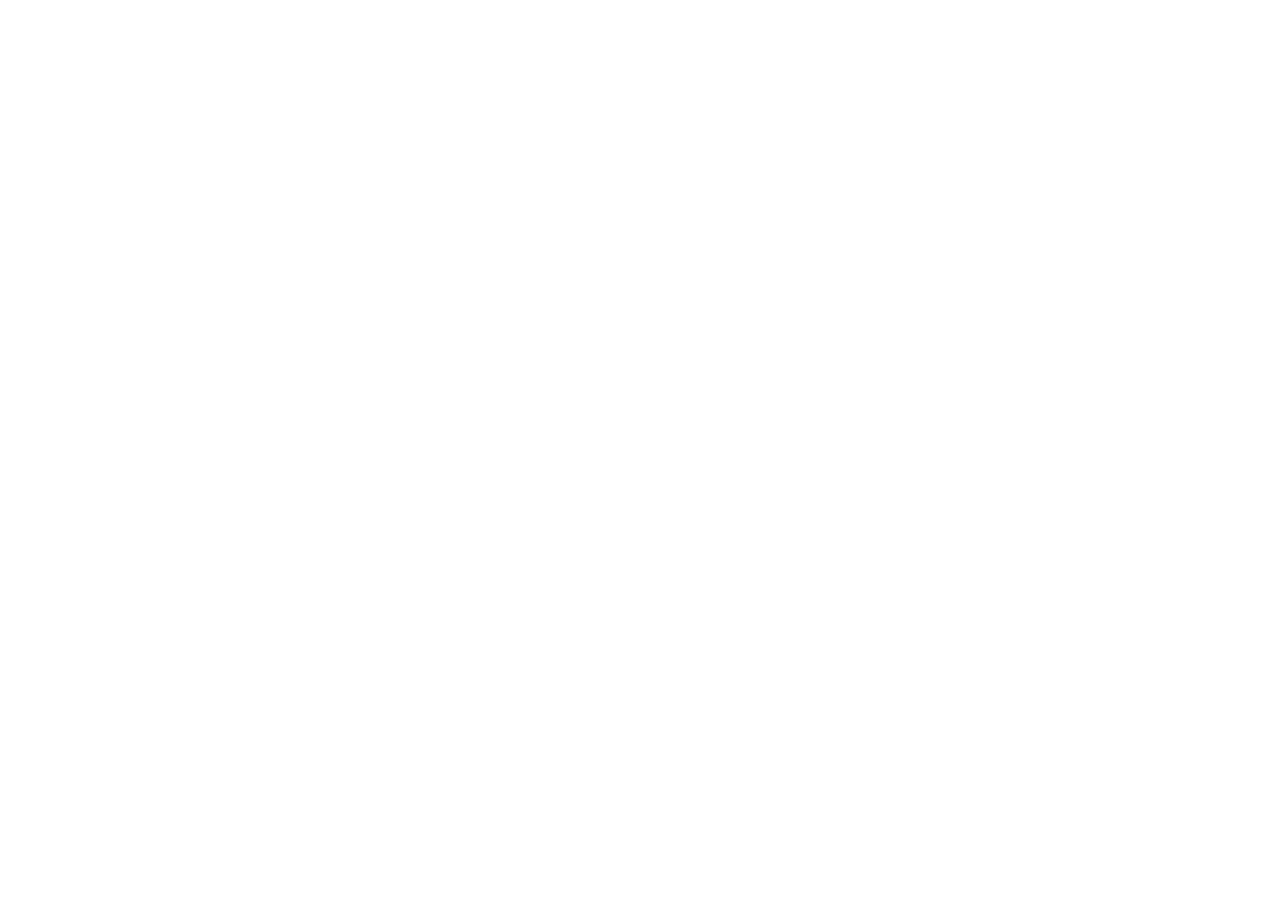
==== basic.html @ 66413fae "added image html and css" ====
<!DOCTYPE html>
<html lang="en">

<head>
  <meta charset="UTF-8">
  <meta name="viewport" content="width=device-width, initial-scale=1.0">
  <title>basic Architecture Project</title>
  <link rel="stylesheet" href="css/basic.css">
</head>

<body>
  <header></header>
  <main></main>
  <footer></footer>
</body>

</html>
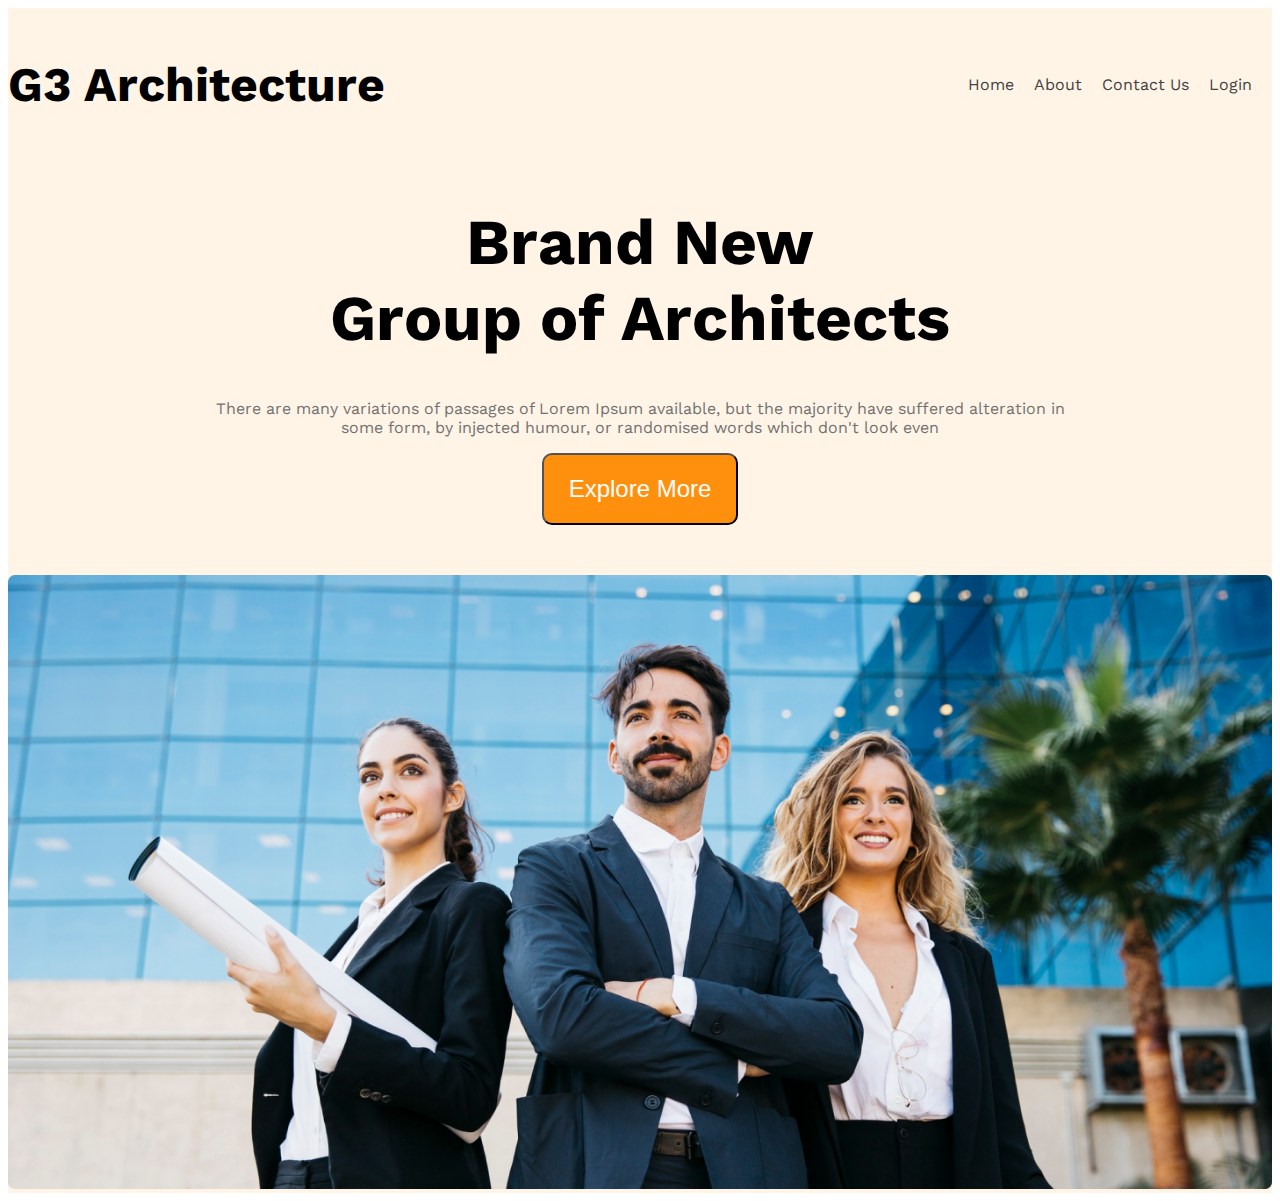
==== commit 02ed2cff: "first section" ====
--- a/basic.html
+++ b/basic.html
@@ -8,8 +8,32 @@
   <link rel="stylesheet" href="css/basic.css">
 </head>
 
-<body>
-  <header></header>
+<body class="work-sans-font">
+
+  <header class="bg-light">
+    <nav class="navbar display-flex">
+      <h3 class="brand">G3 Architecture</h3>
+      <ul class="navlinks display-flex">
+        <li class="nav-item"><a href="" class="nav-link text-gray">Home</a></li>
+        <li class="nav-item"><a href="" class="nav-link text-gray">About</a></li>
+        <li class="nav-item"><a href="" class="nav-link text-gray">Contact Us</a></li>
+        <li class="nav-item"><a href="" class="nav-link text-gray">Login</a></li>
+      </ul>
+    </nav>
+    <div class="banner">
+      <div class="banner-content">
+        <h1 class="banner-title">Brand New<br>
+          Group of Architects
+        </h1>
+        <p class="banner-description text-light-gray">There are many variations of passages of Lorem Ipsum available,
+          but the majority
+          have suffered alteration in <br>some form,
+          by injected humour, or randomised words which don't look even</p>
+        <button class=" primary-btn">Explore More</button>
+      </div>
+      <img class="banner-img" src="images/banner.png" alt="" srcset="">
+    </div>
+  </header>
   <main></main>
   <footer></footer>
 </body>
--- a/css/basic.css
+++ b/css/basic.css
@@ -0,0 +1,70 @@
+@import url('https://fonts.googleapis.com/css2?family=Work+Sans:ital,wght@0,100..900;1,100..900&display=swap');
+
+.work-sans-font {
+  font-family: 'Work Sans', sans-serif;
+  font-optical-sizing: auto;
+  font-weight: 400px;
+  font-style: normal;
+}
+.display-flex {
+  display: flex;
+}
+/* Dark 02 */
+.text-gray {
+  color: #424242;
+}
+/* Dark 03 */
+.text-light-gray {
+  color: #727272;
+}
+.primary-btn {
+  background-color: rgb(255, 144, 14);
+  color: white;
+  padding: 20px 25px;
+  font-size: 1.5rem;
+  font-weight: 600px;
+  border-radius: 10px;
+}
+.bg-light {
+  background-color: rgba(255, 144, 14, 0.1);
+}
+.brand {
+  font-weight: 700px;
+  font-size: 3rem;
+}
+.navbar {
+  justify-content: space-between;
+  align-items: center;
+}
+.nav-links {
+}
+.nav-item {
+  list-style: none;
+  margin-right: 20px;
+}
+.nav-link {
+  text-decoration: none;
+  font-weight: 500px;
+}
+.navbar,
+.banner {
+  max-width: 1440px;
+  margin: 0 auto;
+}
+.banner-content {
+  max-width: 862px;
+  margin: 0 auto;
+  text-align: center;
+  margin-bottom: 50px;
+}
+.banner-title {
+  font-weight: 700px;
+  font-size: 4rem;
+}
+.banner-description {
+  font-size: 16px;
+  font-weight: 400;
+}
+.banner-img {
+  width: 100%;
+}
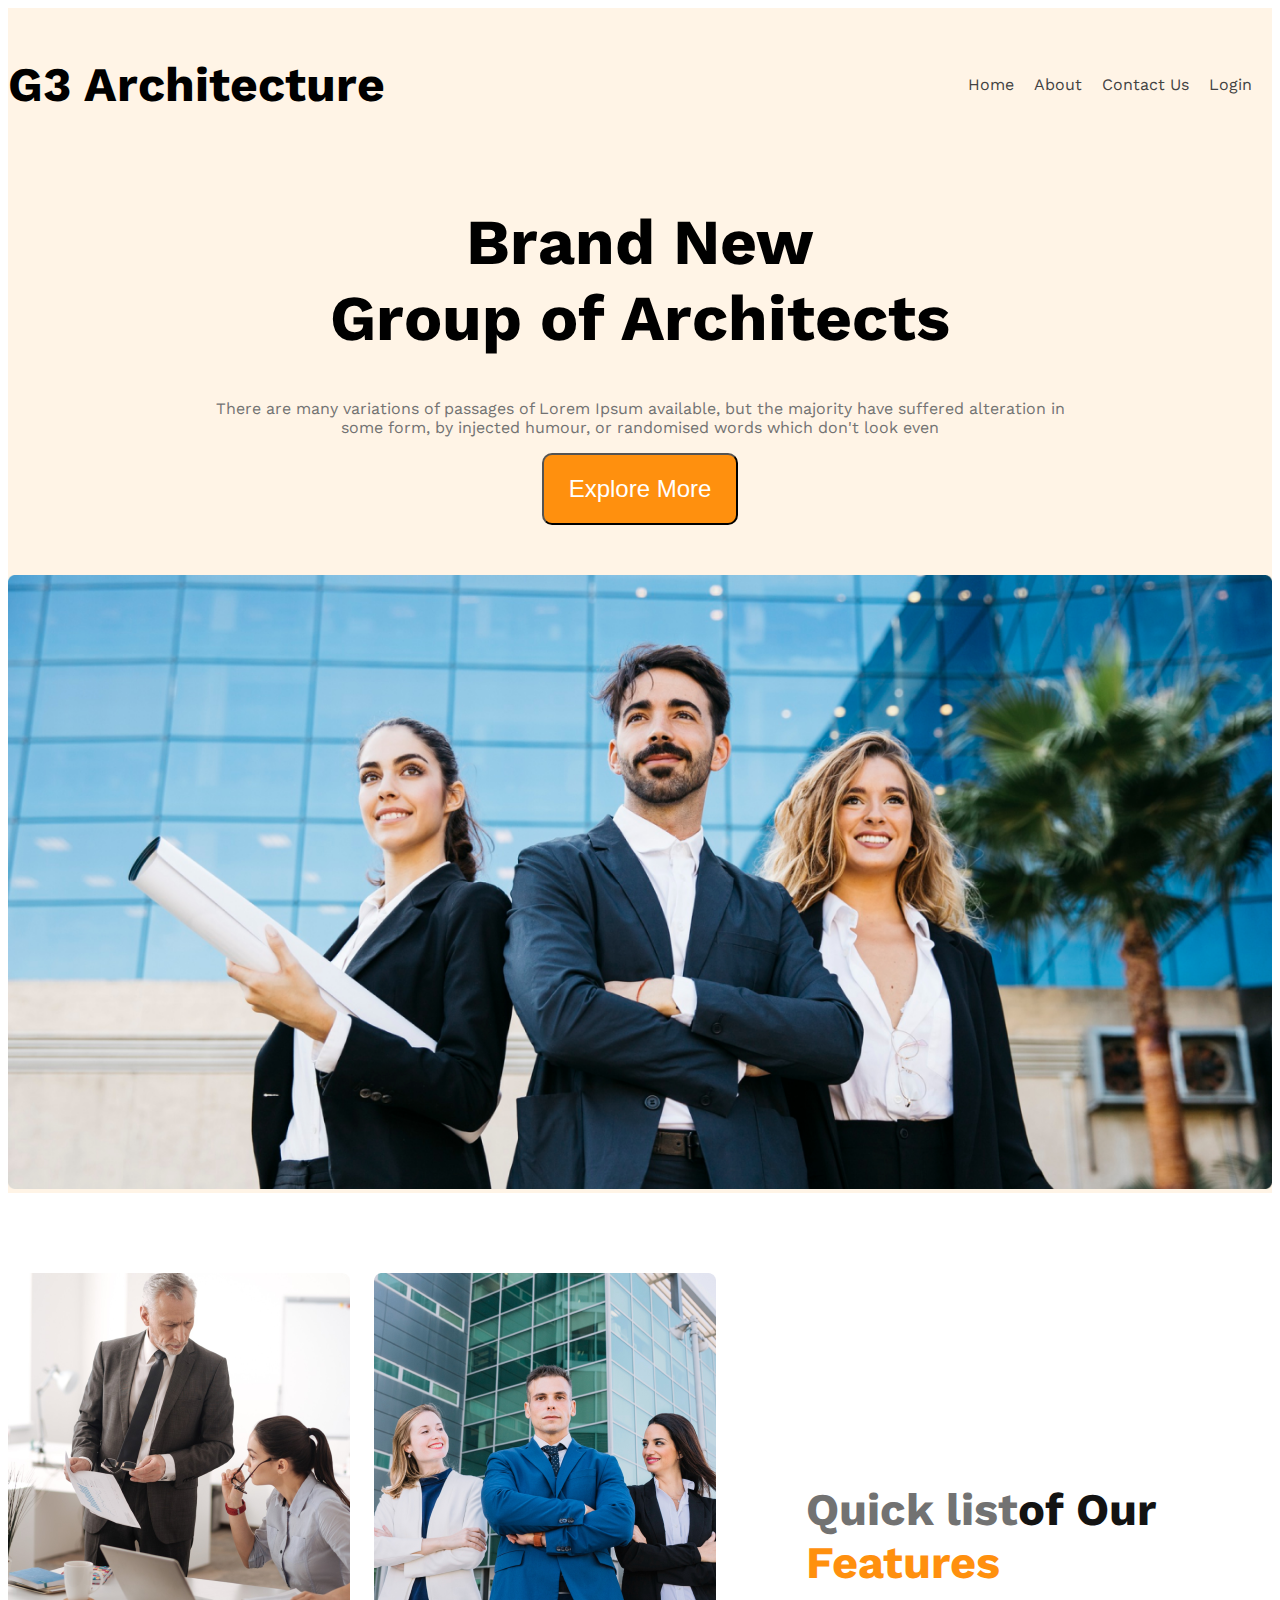
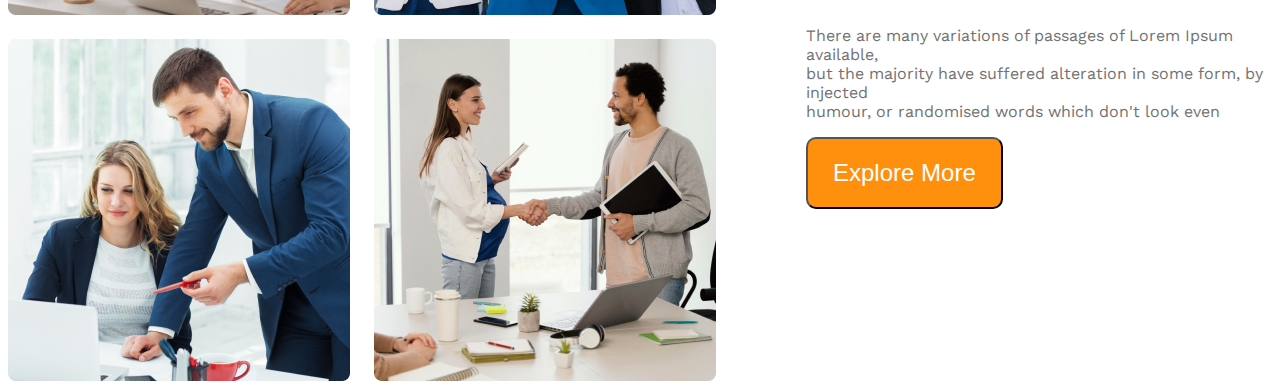
==== commit f90b9895: "team section" ====
--- a/basic.html
+++ b/basic.html
@@ -9,7 +9,7 @@
 </head>
 
 <body class="work-sans-font">
-
+  <!-- 1st section Start -->
   <header class="bg-light">
     <nav class="navbar display-flex">
       <h3 class="brand">G3 Architecture</h3>
@@ -34,7 +34,28 @@
       <img class="banner-img" src="images/banner.png" alt="" srcset="">
     </div>
   </header>
-  <main></main>
+
+  <main>
+    <!-- team section End -->
+    <section class="teams display-flex ">
+      <div class="tem-section-img">
+        <img src="images/team1.png" alt="" srcset="">
+        <img src="images/team2.png" alt="" srcset="">
+        <img src="images/team3.png" alt="" srcset="">
+        <img src="images/team4.png" alt="" srcset="">
+      </div>
+      <div class="team-section-title">
+        <h2 class="header-title"><span id="quick">Quick list</span><span id="our">of Our</span> <br><span
+            id="Features">Features</span> </h2>
+        <p class="description text-light-gray">There are many variations of passages of Lorem Ipsum available,<br> but
+          the majority have
+          suffered alteration in some form,
+          by injected <br>humour, or randomised words which don't look even</p>
+        <button class=" primary-btn">Explore More</button>
+      </div>
+    </section>
+    <!-- team section start -->
+  </main>
   <footer></footer>
 </body>
 
--- a/css/basic.css
+++ b/css/basic.css
@@ -16,6 +16,7 @@
 /* Dark 03 */
 .text-light-gray {
   color: #727272;
+  font-size: 1rem;
 }
 .primary-btn {
   background-color: rgb(255, 144, 14);
@@ -68,3 +69,61 @@
 .banner-img {
   width: 100%;
 }
+
+/* 2nd section start */
+main {
+  max-width: 1440px;
+  margin: 0 auto;
+
+  margin-top: 80px;
+}
+.tem-section-img {
+  display: grid;
+  grid-template-columns: repeat(2, 1fr);
+  gap: 24px;
+  border-radius: 8px;
+}
+.teams {
+  align-items: center;
+}
+.team-section-title {
+  margin-left: 90px;
+  max-width: 500px;
+}
+#quick {
+  color: rgb(114, 114, 114);
+}
+#our {
+  color: rgb(19, 19, 19);
+}
+
+#Features {
+  color: rgb(255, 144, 14);
+}
+
+.header-title {
+  font-weight: 700;
+  font-size: 2.82rem;
+}
+
+/* for mobile device */
+@media screen and (max-width: 576px) {
+  .navbar,
+  .nav-link,
+  .teams {
+    flex-direction: column;
+  }
+  .tem-section-img {
+    grid-template-columns: repeat(1, 1fr);
+  }
+  .team-section-title {
+    margin-left: 20px;
+  }
+}
+
+/* for mdium size device */
+@media screen and (min-width: 576px) and (max-width: 992px) {
+  .teams {
+    flex-direction: column;
+  }
+}
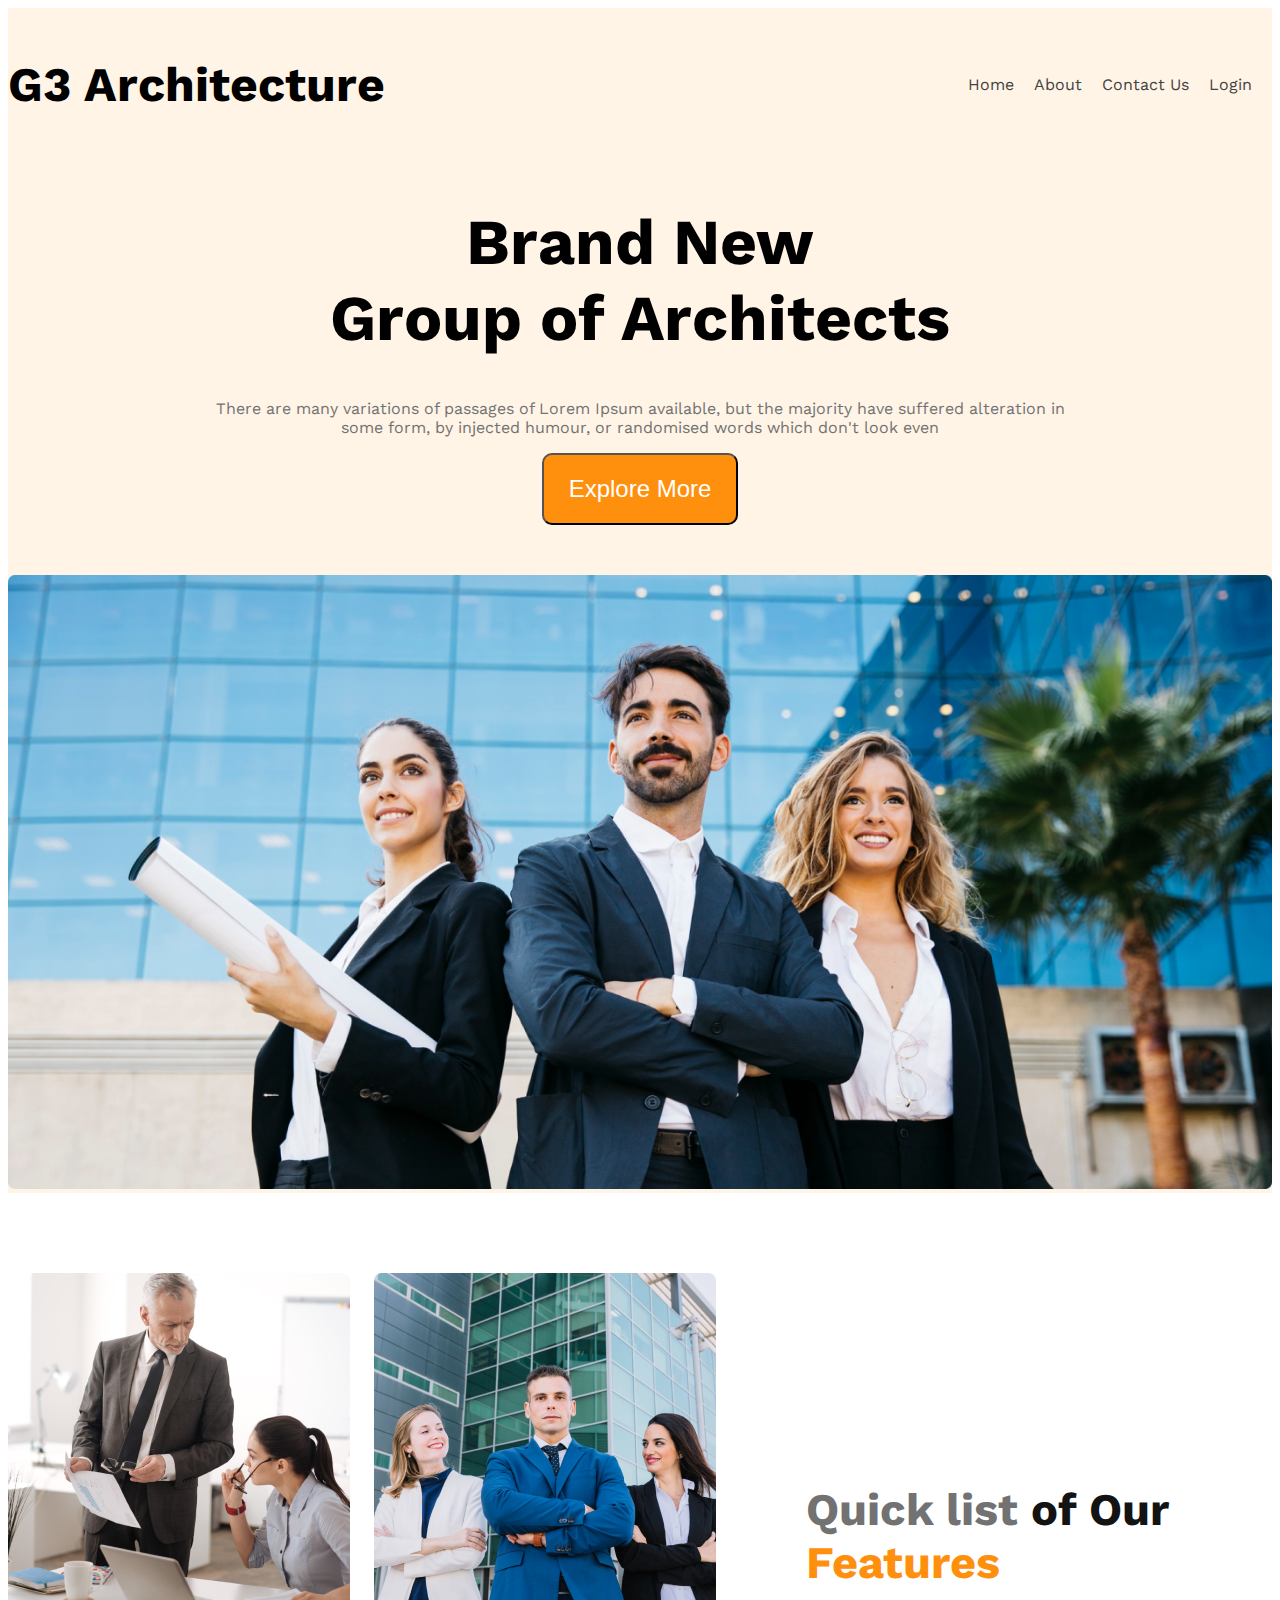
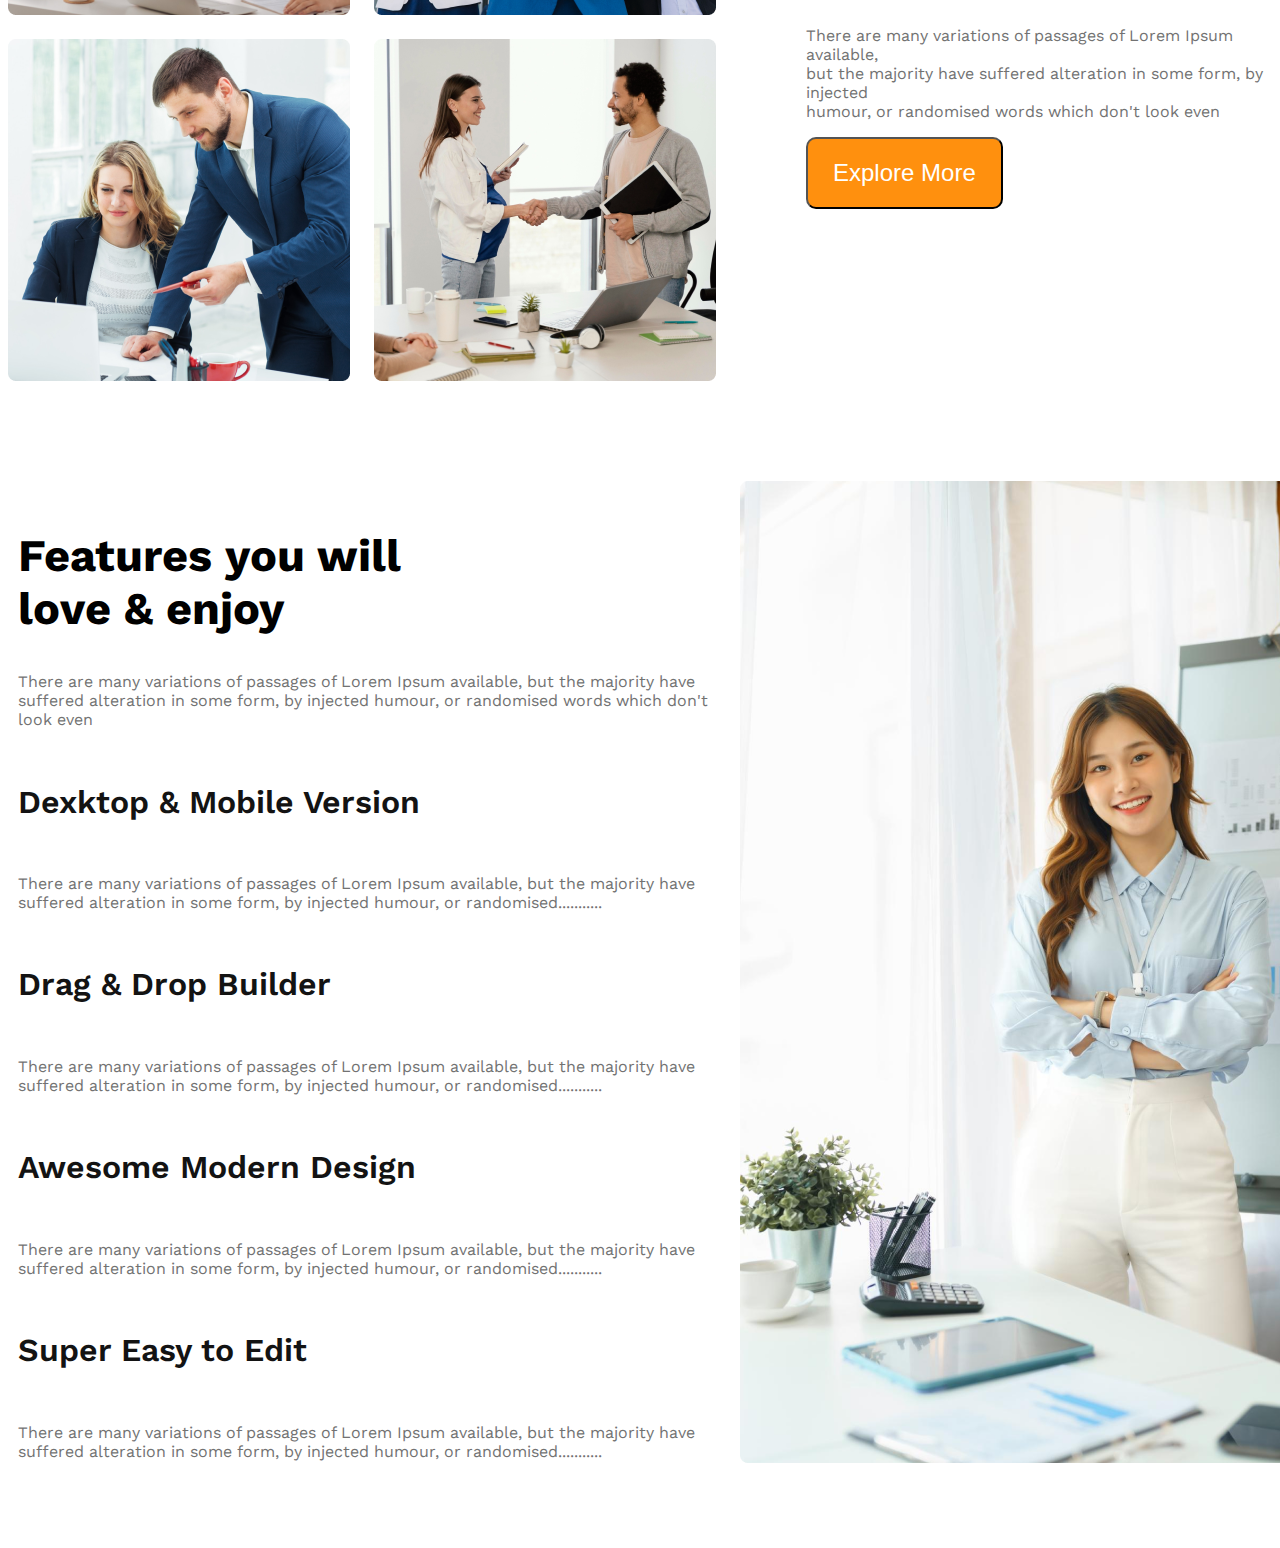
==== commit 34e5ac1d: "feature and love section" ====
--- a/basic.html
+++ b/basic.html
@@ -36,7 +36,7 @@
   </header>
 
   <main>
-    <!-- team section End -->
+    <!-- team section Start -->
     <section class="teams display-flex ">
       <div class="tem-section-img">
         <img src="images/team1.png" alt="" srcset="">
@@ -45,7 +45,7 @@
         <img src="images/team4.png" alt="" srcset="">
       </div>
       <div class="team-section-title">
-        <h2 class="header-title"><span id="quick">Quick list</span><span id="our">of Our</span> <br><span
+        <h2 class="header-title"><span id="quick">Quick list </span><span id="our">of Our</span> <br><span
             id="Features">Features</span> </h2>
         <p class="description text-light-gray">There are many variations of passages of Lorem Ipsum available,<br> but
           the majority have
@@ -54,7 +54,42 @@
         <button class=" primary-btn">Explore More</button>
       </div>
     </section>
-    <!-- team section start -->
+    <!-- team section End-->
+
+    <!-- feature section START -->
+    <section class="feature-section">
+      <div class="feature-section-title">
+        <h2 class="header-title">Features you will <br>love & enjoy</h2>
+        <p class="text-light-gray">There are many variations of passages of Lorem Ipsum available, but the majority have
+          suffered alteration in
+          some form,
+          by injected humour, or randomised words which don't look even</p>
+        <h5 class="text-bolder">Dexktop & Mobile Version</h5>
+        <p class="text-light-gray">There are many variations of passages of Lorem Ipsum available, but the majority have
+          suffered alteration in
+          some form,
+          by injected humour, or randomised...........</p>
+        <h5 class="text-bolder">Drag & Drop Builder</h5>
+        <p class="text-light-gray">There are many variations of passages of Lorem Ipsum available, but the majority have
+          suffered alteration in
+          some form,
+          by injected humour, or randomised...........</p>
+        <h5 class="text-bolder">Awesome Modern Design</h5>
+        <p class="text-light-gray">There are many variations of passages of Lorem Ipsum available, but the majority have
+          suffered alteration in
+          some form,
+          by injected humour, or randomised...........</p>
+        <h5 class="text-bolder">Super Easy to Edit</h5>
+        <p class="text-light-gray">There are many variations of passages of Lorem Ipsum available, but the majority have
+          suffered alteration in
+          some form,
+          by injected humour, or randomised...........</p>
+      </div>
+      <div class="feature-section-img">
+        <img src="images/architect.png" alt="" srcset="">
+      </div>
+    </section>
+
   </main>
   <footer></footer>
 </body>
--- a/css/basic.css
+++ b/css/basic.css
@@ -17,6 +17,11 @@
 .text-light-gray {
   color: #727272;
   font-size: 1rem;
+}
+.text-bolder {
+  color: rgb(19, 19, 19);
+  font-size: 2rem;
+  font-weight: 600;
 }
 .primary-btn {
   background-color: rgb(255, 144, 14);
@@ -70,7 +75,7 @@
   width: 100%;
 }
 
-/* 2nd section start */
+/* team section start */
 main {
   max-width: 1440px;
   margin: 0 auto;
@@ -105,7 +110,19 @@
   font-weight: 700;
   font-size: 2.82rem;
 }
+/* feature sectiion START */
 
+.feature-section {
+  width: 1440px;
+  height: 1059px;
+
+  margin: 0 auto;
+  margin-top: 100px;
+  display: flex;
+}
+.feature-section-title {
+  padding: 10px;
+}
 /* for mobile device */
 @media screen and (max-width: 576px) {
   .navbar,
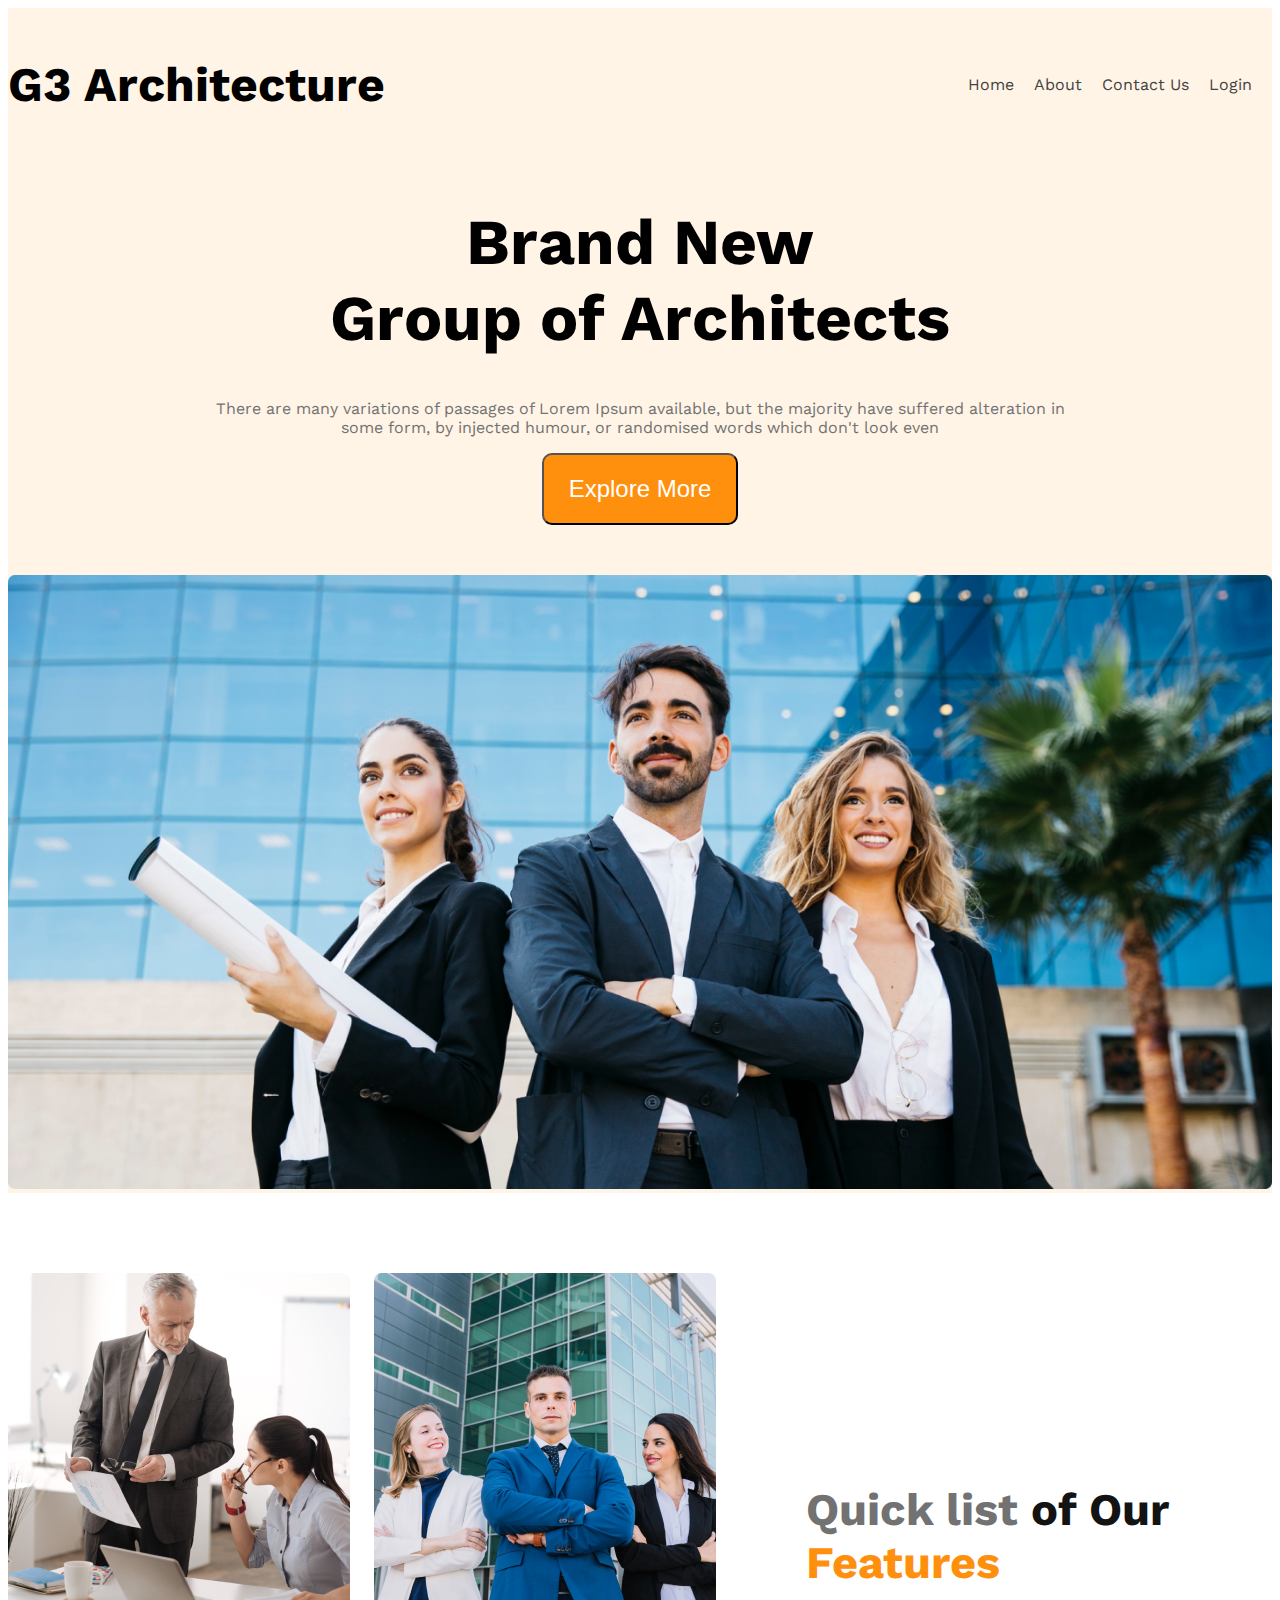
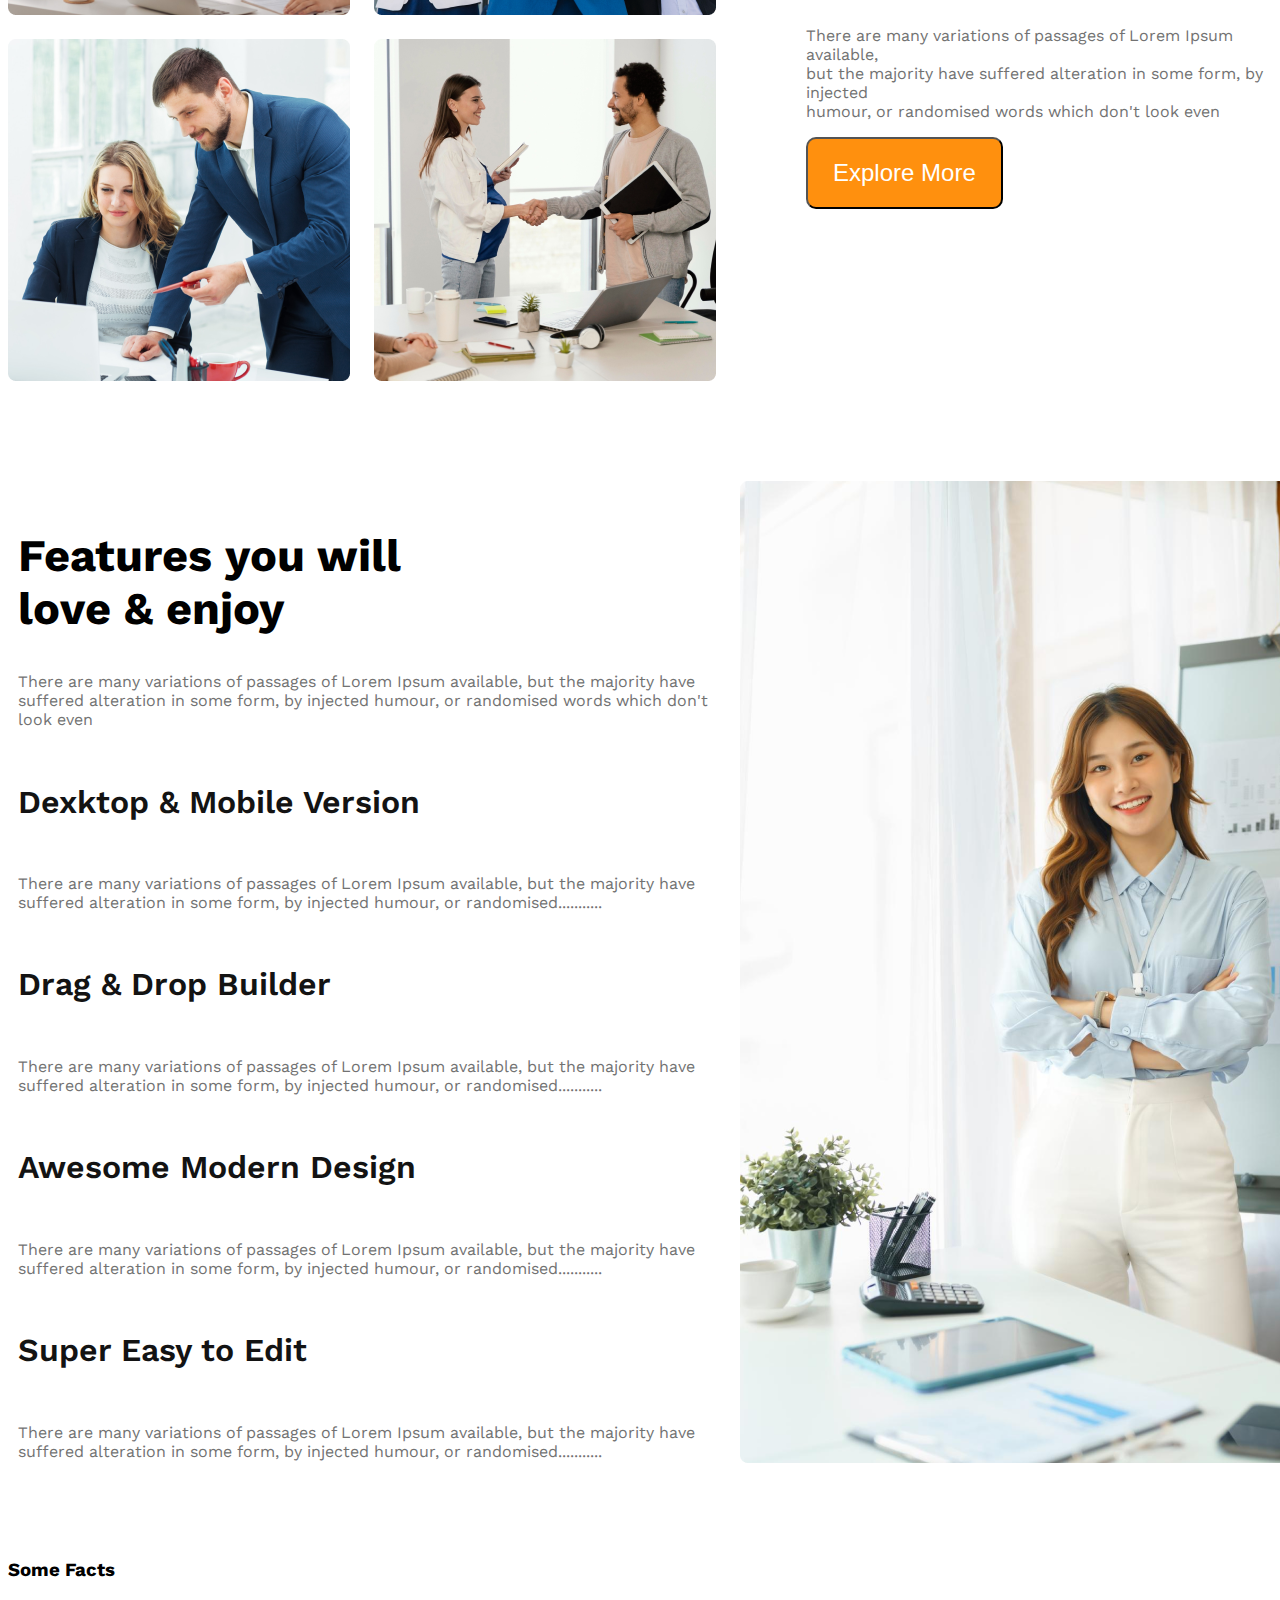
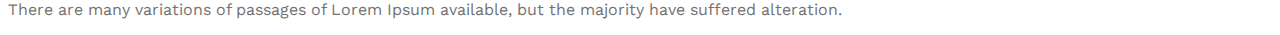
==== commit 96add192: "made team responsive and added fact structure" ====
--- a/basic.html
+++ b/basic.html
@@ -58,6 +58,7 @@
 
     <!-- feature section START -->
     <section class="feature-section">
+
       <div class="feature-section-title">
         <h2 class="header-title">Features you will <br>love & enjoy</h2>
         <p class="text-light-gray">There are many variations of passages of Lorem Ipsum available, but the majority have
@@ -86,10 +87,14 @@
           by injected humour, or randomised...........</p>
       </div>
       <div class="feature-section-img">
-        <img src="images/architect.png" alt="" srcset="">
+        <img c src="images/architect.png" alt="" srcset="">
       </div>
     </section>
-
+    <section>
+      <h3 class="section-title">Some Facts</h3>
+      <p class="text-light-gray">There are many variations of passages of Lorem Ipsum available, but the majority have
+        suffered alteration.</p>
+    </section>
   </main>
   <footer></footer>
 </body>
--- a/css/basic.css
+++ b/css/basic.css
@@ -123,6 +123,10 @@
 .feature-section-title {
   padding: 10px;
 }
+.feature-section-img {
+  width: 100%;
+}
+
 /* for mobile device */
 @media screen and (max-width: 576px) {
   .navbar,
@@ -136,6 +140,15 @@
   .team-section-title {
     margin-left: 20px;
   }
+  .feature-section {
+    display: grid;
+  }
+  .feature-section-img {
+    width: 100%;
+  }
+  .feature-section-title > p {
+    flex-direction: column;
+  }
 }
 
 /* for mdium size device */
@@ -143,4 +156,7 @@
   .teams {
     flex-direction: column;
   }
+  .feature-section {
+    display: grid;
+  }
 }
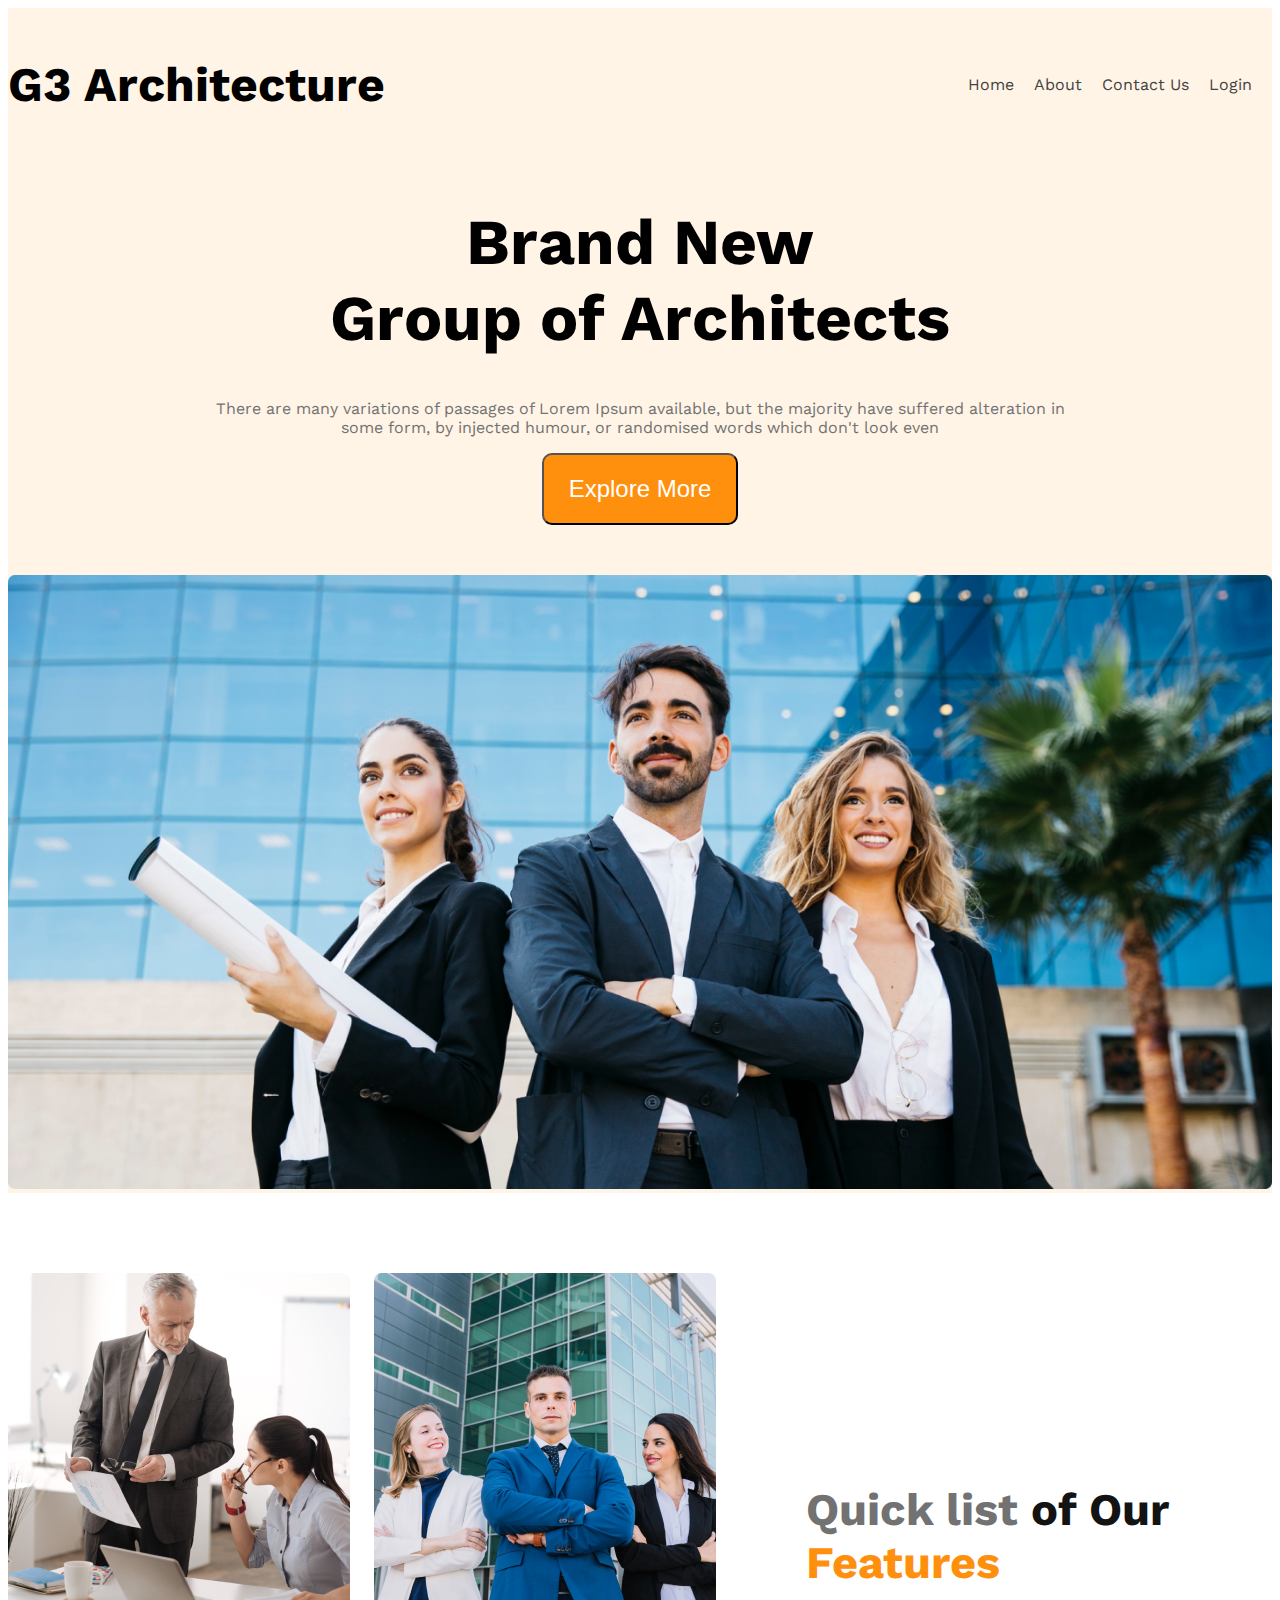
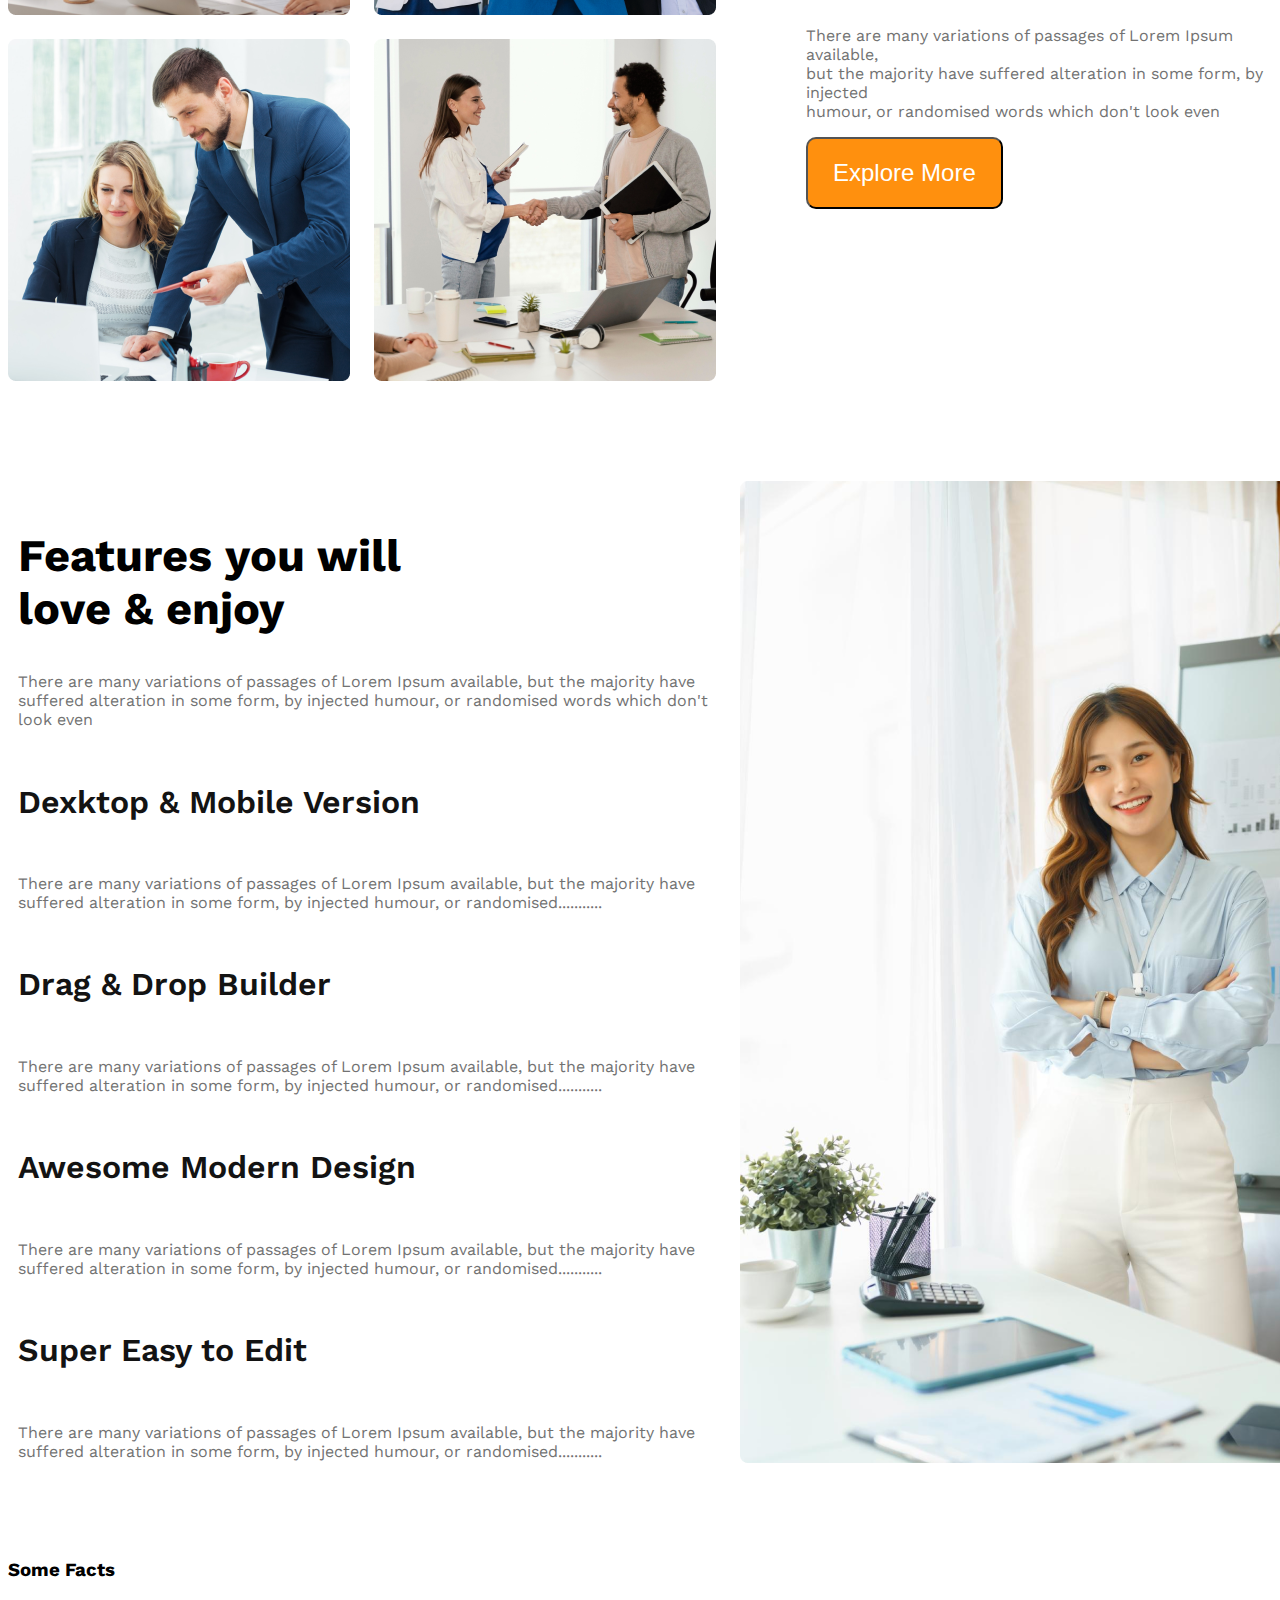
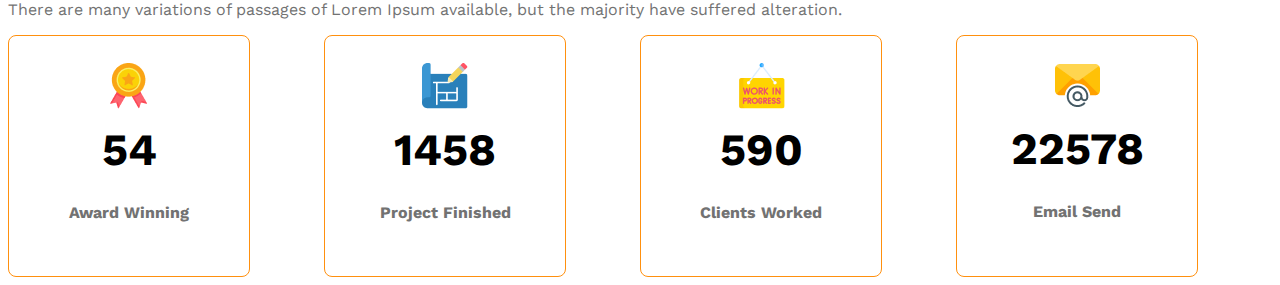
==== commit b1e667c0: "fact description" ====
--- a/basic.html
+++ b/basic.html
@@ -92,8 +92,34 @@
     </section>
     <section>
       <h3 class="section-title">Some Facts</h3>
-      <p class="text-light-gray">There are many variations of passages of Lorem Ipsum available, but the majority have
+      <p id="fact-description">There are many variations of passages of Lorem Ipsum available, but the majority have
         suffered alteration.</p>
+      <div class="fact-container">
+        <div class="fact display-flex">
+          <div><img src="images/icons/ribon.png" alt="" class="fact-icon">
+            <h4 class="fact-number">54</h4>
+            <h5 class="fact-name text-light-gray">Award Winning</h5>
+          </div>
+        </div>
+        <div class="fact display-flex">
+          <div><img src="images/icons/projects.png" alt="" class="fact-icon">
+            <h4 class="fact-number">1458</h4>
+            <h5 class="fact-name text-light-gray">Project Finished</h5>
+          </div>
+        </div>
+        <div class="fact display-flex">
+          <div><img src="images/icons/customers.png" alt="" class="fact-icon">
+            <h4 class="fact-number">590</h4>
+            <h5 class="fact-name text-light-gray">Clients Worked</h5>
+          </div>
+        </div>
+        <div class="fact display-flex">
+          <div><img src="images/icons/email.png" alt="" class="fact-icon">
+            <h4 class="fact-number">22578</h4>
+            <h5 class="fact-name text-light-gray">Email Send</h5>
+          </div>
+        </div>
+      </div>
     </section>
   </main>
   <footer></footer>
--- a/css/basic.css
+++ b/css/basic.css
@@ -126,6 +126,32 @@
 .feature-section-img {
   width: 100%;
 }
+/* some fact container start */
+.fact {
+  border: 1px solid #ff900e;
+  width: 240px;
+  height: 240px;
+  border-radius: 8px;
+  text-align: center;
+  align-items: center;
+  justify-content: center;
+}
+.fact-container {
+  display: grid;
+  grid-template-columns: repeat(4, 1fr);
+}
+.fact-number {
+  font-size: 2.8rem;
+  font-weight: 600px;
+  margin-top: 10px;
+  margin-bottom: 5px;
+}
+#fact-description {
+  color: rgb(114, 114, 114);
+
+  font-size: 1rem;
+  font-weight: 400;
+}
 
 /* for mobile device */
 @media screen and (max-width: 576px) {
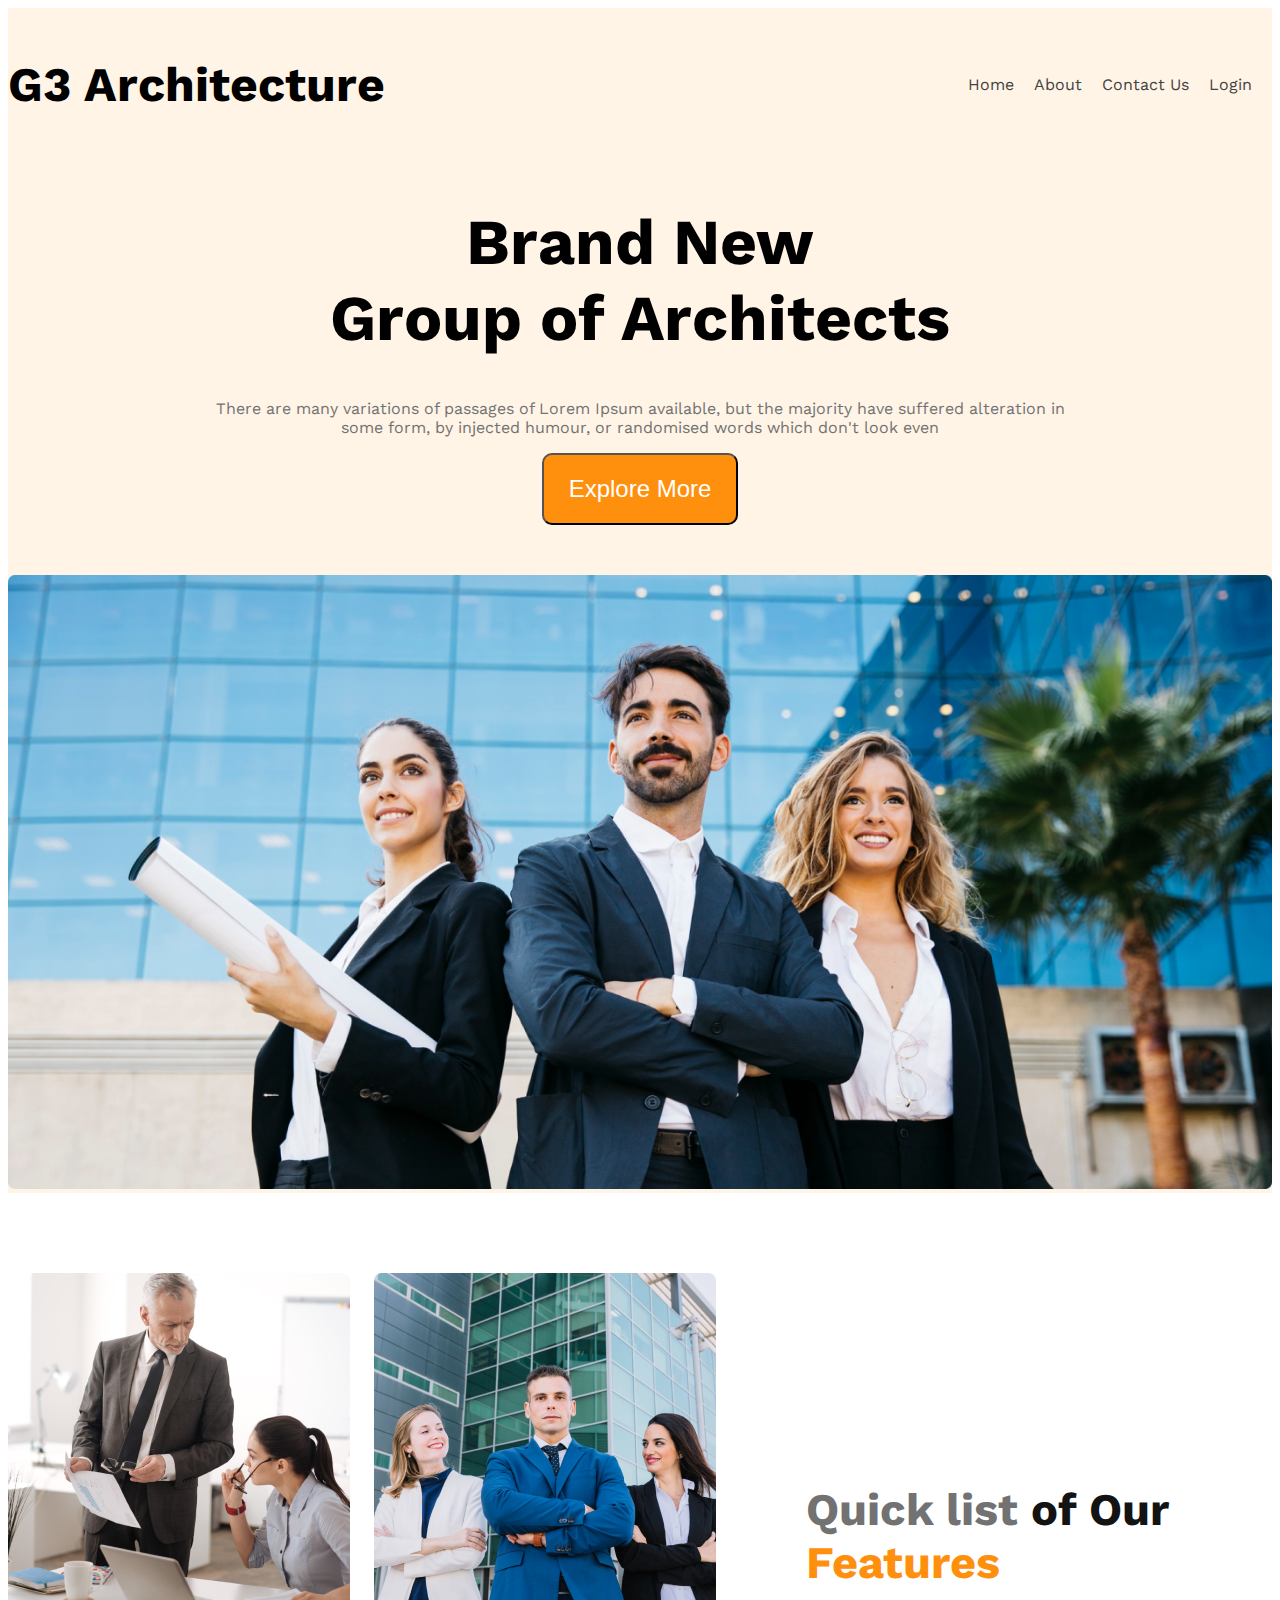
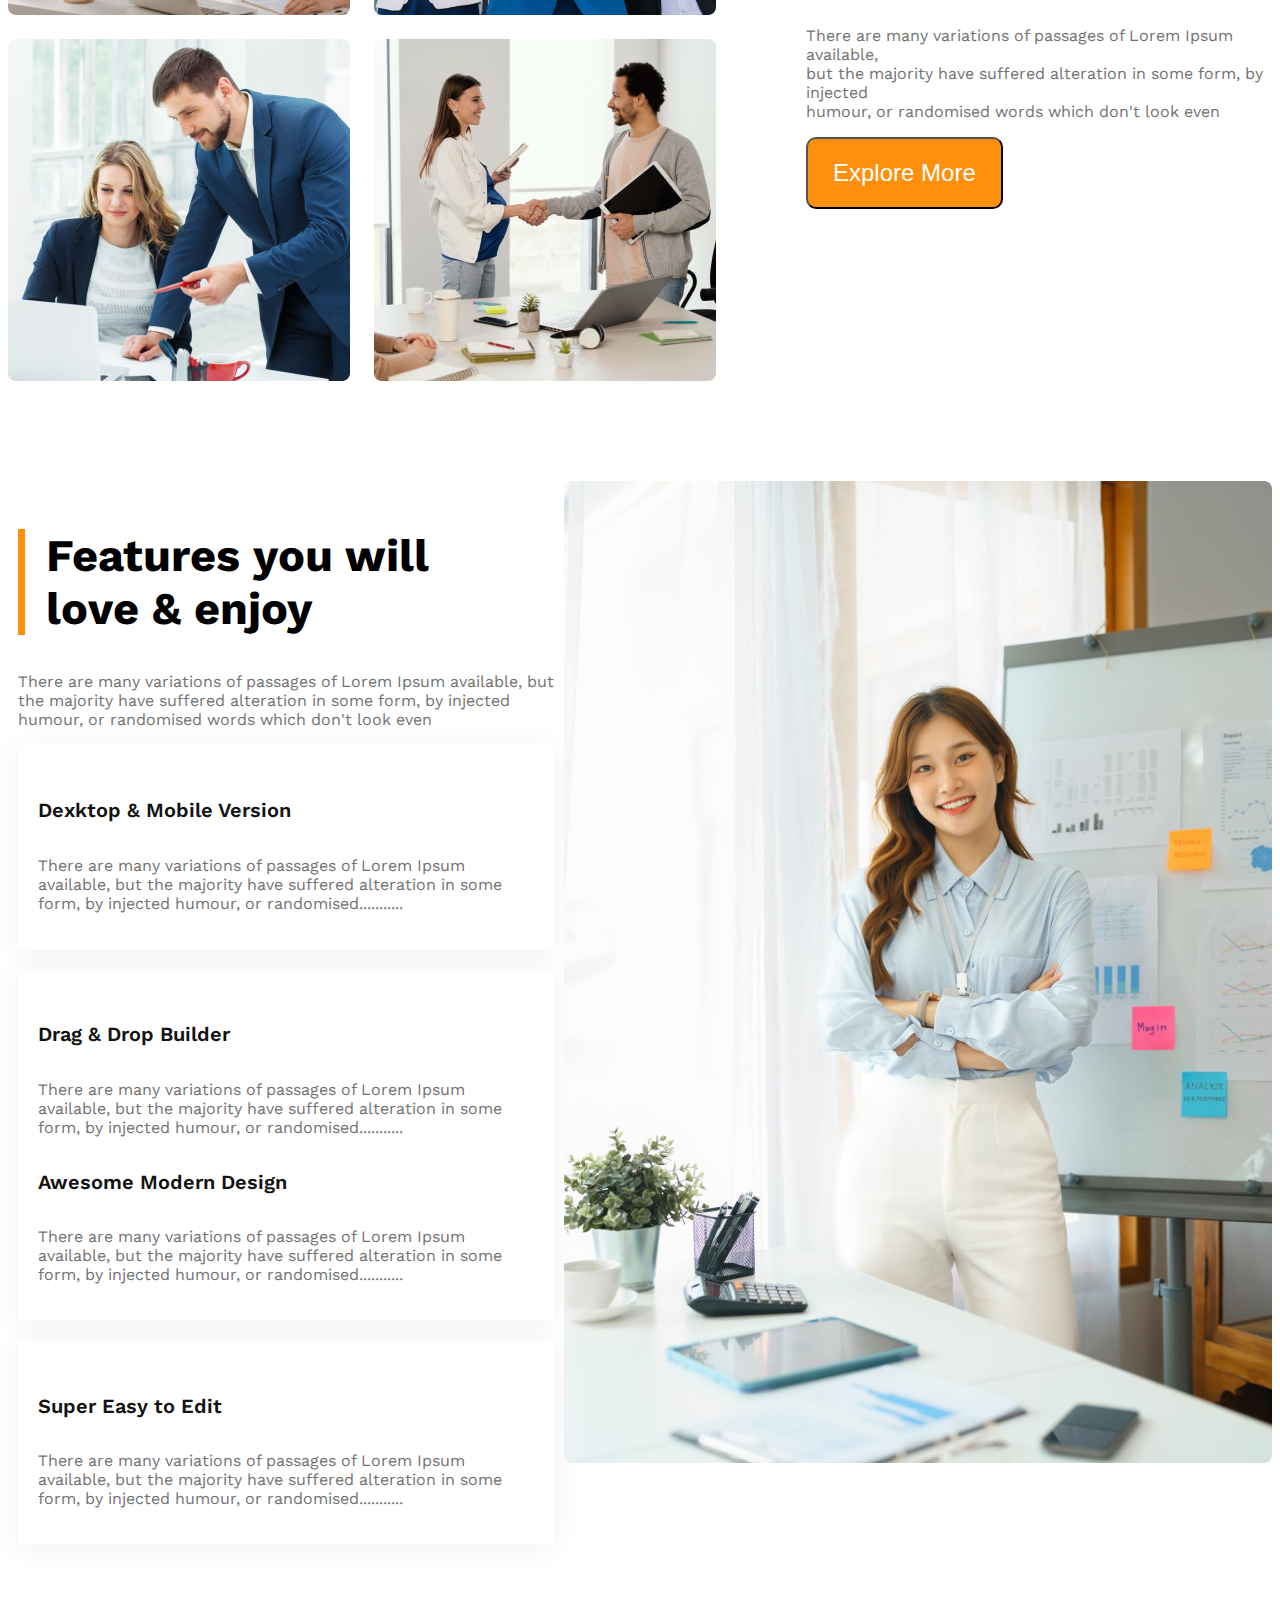
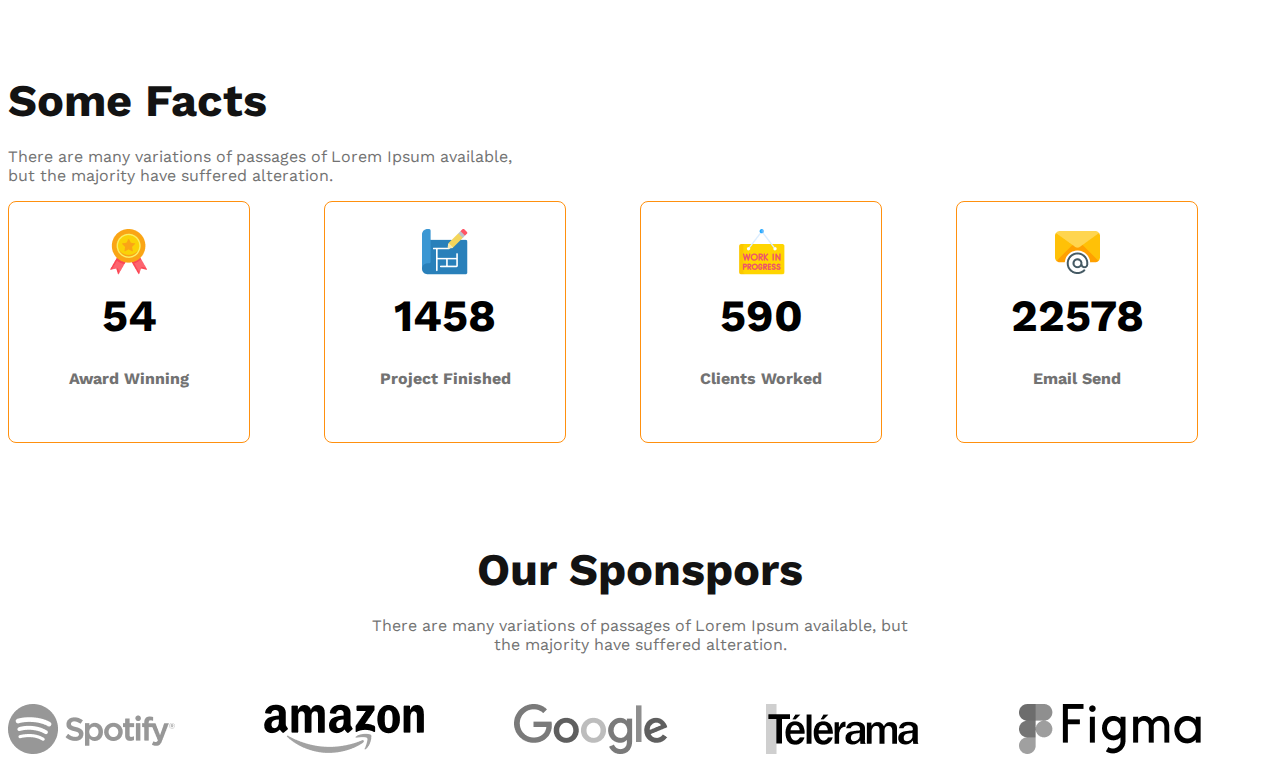
==== commit 9e30ce55: "sponer section added" ====
--- a/basic.html
+++ b/basic.html
@@ -60,39 +60,50 @@
     <section class="feature-section">
 
       <div class="feature-section-title">
-        <h2 class="header-title">Features you will <br>love & enjoy</h2>
+        <h2 id="header-title-bg" class="header-title">Features you will <br>love & enjoy</h2>
         <p class="text-light-gray">There are many variations of passages of Lorem Ipsum available, but the majority have
           suffered alteration in
           some form,
           by injected humour, or randomised words which don't look even</p>
-        <h5 class="text-bolder">Dexktop & Mobile Version</h5>
-        <p class="text-light-gray">There are many variations of passages of Lorem Ipsum available, but the majority have
-          suffered alteration in
-          some form,
-          by injected humour, or randomised...........</p>
-        <h5 class="text-bolder">Drag & Drop Builder</h5>
-        <p class="text-light-gray">There are many variations of passages of Lorem Ipsum available, but the majority have
-          suffered alteration in
-          some form,
-          by injected humour, or randomised...........</p>
-        <h5 class="text-bolder">Awesome Modern Design</h5>
-        <p class="text-light-gray">There are many variations of passages of Lorem Ipsum available, but the majority have
-          suffered alteration in
-          some form,
-          by injected humour, or randomised...........</p>
-        <h5 class="text-bolder">Super Easy to Edit</h5>
-        <p class="text-light-gray">There are many variations of passages of Lorem Ipsum available, but the majority have
-          suffered alteration in
-          some form,
-          by injected humour, or randomised...........</p>
+        <div class="feature-card">
+          <h5 class="text-bolder">Dexktop & Mobile Version</h5>
+          <p class="text-light-gray">There are many variations of passages of Lorem Ipsum available, but the majority
+            have
+            suffered alteration in
+            some form,
+            by injected humour, or randomised...........</p>
+        </div>
+        <div class="feature-card">
+          <h5 class="text-bolder">Drag & Drop Builder</h5>
+          <p class="text-light-gray">There are many variations of passages of Lorem Ipsum available, but the majority
+            have
+            suffered alteration in
+            some form,
+            by injected humour, or randomised...........</p>
+          <h5 class="text-bolder">Awesome Modern Design</h5>
+          <p class="text-light-gray">There are many variations of passages of Lorem Ipsum available, but the majority
+            have
+            suffered alteration in
+            some form,
+            by injected humour, or randomised...........</p>
+        </div>
+        <div class="feature-card">
+          <h5 class="text-bolder">Super Easy to Edit</h5>
+          <p class="text-light-gray">There are many variations of passages of Lorem Ipsum available, but the majority
+            have
+            suffered alteration in
+            some form,
+            by injected humour, or randomised...........</p>
+        </div>
       </div>
       <div class="feature-section-img">
         <img c src="images/architect.png" alt="" srcset="">
       </div>
     </section>
-    <section>
+    <!-- some fact section start  -->
+    <section class="fact-section">
       <h3 class="section-title">Some Facts</h3>
-      <p id="fact-description">There are many variations of passages of Lorem Ipsum available, but the majority have
+      <p id="fact-description">There are many variations of passages of Lorem Ipsum available,<br> but the majority have
         suffered alteration.</p>
       <div class="fact-container">
         <div class="fact display-flex">
@@ -121,6 +132,24 @@
         </div>
       </div>
     </section>
+
+    <!-- our sponsor section start -->
+
+    <section class="our-sponspors">
+      <div class="sponsor-title">
+        <h3 class="section-title">Our Sponspors</h3>
+        <p class="text-light-gray">There are many variations of passages of Lorem Ipsum available, but <br>the majority
+          have suffered alteration.</p>
+      </div>
+      <div class="sponser-companies">
+        <img src="images/sponsors/spotify.png" alt="" srcset="">
+        <img src="images/sponsors/amazon.png" alt="" srcset="">
+        <img src="images/sponsors/google.png" alt="" srcset="">
+        <img src="images/sponsors/telerama.png" alt="" srcset="">
+        <img src="images/sponsors/figma.png" alt="" srcset="">
+      </div>
+    </section>
+
   </main>
   <footer></footer>
 </body>
--- a/css/basic.css
+++ b/css/basic.css
@@ -111,11 +111,24 @@
   font-size: 2.82rem;
 }
 /* feature sectiion START */
-
+.feature-card {
+  padding: 20px;
+  box-shadow: 0 4px 30px 0 rgba(0, 0, 0, 0.06);
+  margin-bottom: 20px;
+  border-radius: ;
+}
+
+.feature-card .text-bolder {
+  font-weight: 600px;
+  font-size: 1.25rem;
+}
+#header-title-bg {
+  border-left: 7px solid #ff900e;
+  padding-left: 21px;
+}
 .feature-section {
-  width: 1440px;
-  height: 1059px;
-
+  width: 100%;
+  height: 100%;
   margin: 0 auto;
   margin-top: 100px;
   display: flex;
@@ -127,6 +140,16 @@
   width: 100%;
 }
 /* some fact container start */
+.fact-section {
+  margin-top: 100px;
+  margin-bottom: 100px;
+}
+.section-title {
+  color: rgb(19, 19, 19);
+  font-size: 2.82rem;
+  font-weight: 700;
+  margin-bottom: 20px;
+}
 .fact {
   border: 1px solid #ff900e;
   width: 240px;
@@ -146,21 +169,40 @@
   margin-top: 10px;
   margin-bottom: 5px;
 }
+.some-fact {
+}
 #fact-description {
   color: rgb(114, 114, 114);
 
   font-size: 1rem;
   font-weight: 400;
+}
+
+/* our sponsor start */
+.sponsor-title {
+  width: 542px;
+  margin: 50px auto;
+  text-align: center;
+}
+.sponser-companies {
+  display: grid;
+  grid-template-columns: repeat(5, 1fr);
+}
+.sponser-companies img {
+  filter: grayscale(100%);
 }
 
 /* for mobile device */
 @media screen and (max-width: 576px) {
   .navbar,
   .nav-link,
-  .teams {
+  .teams,
+  .sponsor-title {
     flex-direction: column;
   }
-  .tem-section-img {
+  .tem-section-img,
+  .fact-container,
+  .sponser-companies {
     grid-template-columns: repeat(1, 1fr);
   }
   .team-section-title {
@@ -174,6 +216,15 @@
   }
   .feature-section-title > p {
     flex-direction: column;
+  }
+  .sponser-companies {
+    gap: 20px;
+  }
+  .sponsor-title {
+    display: grid;
+  }
+  .feature-section {
+    width: 100%;
   }
 }
 
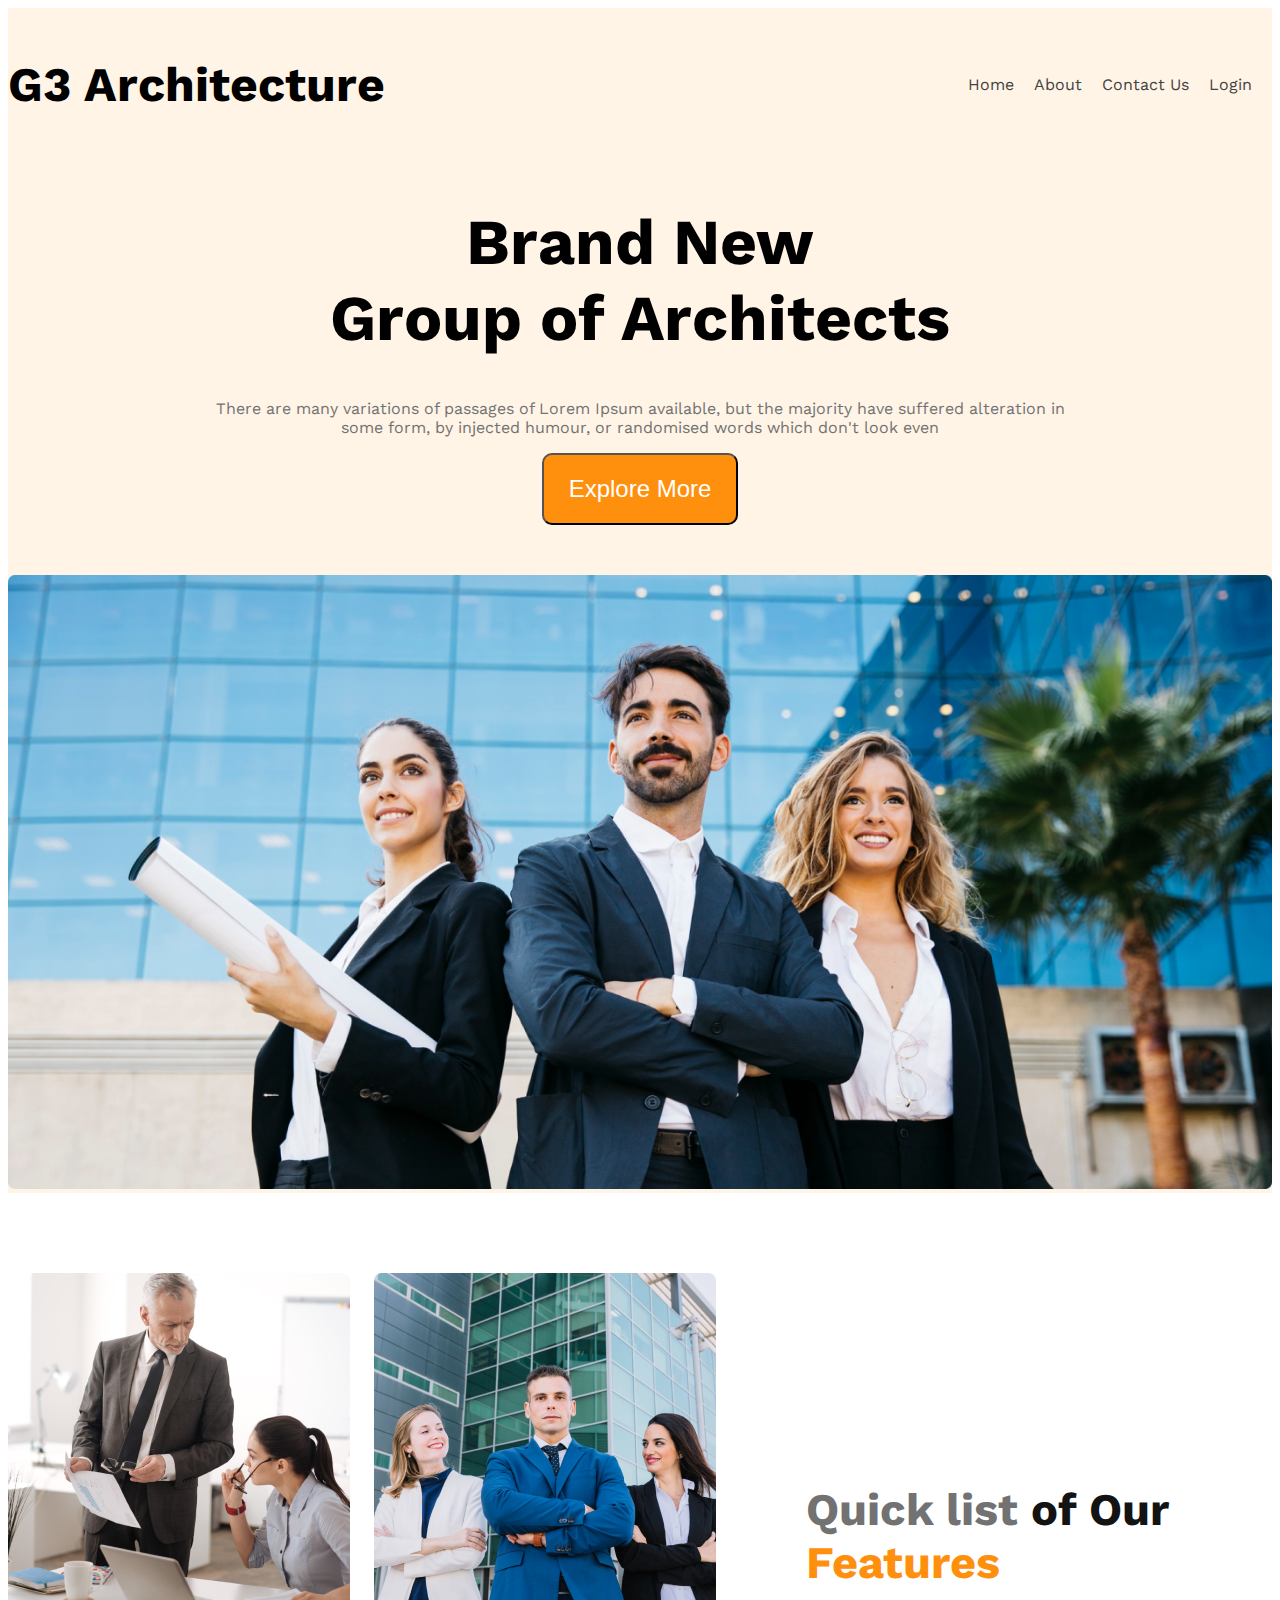
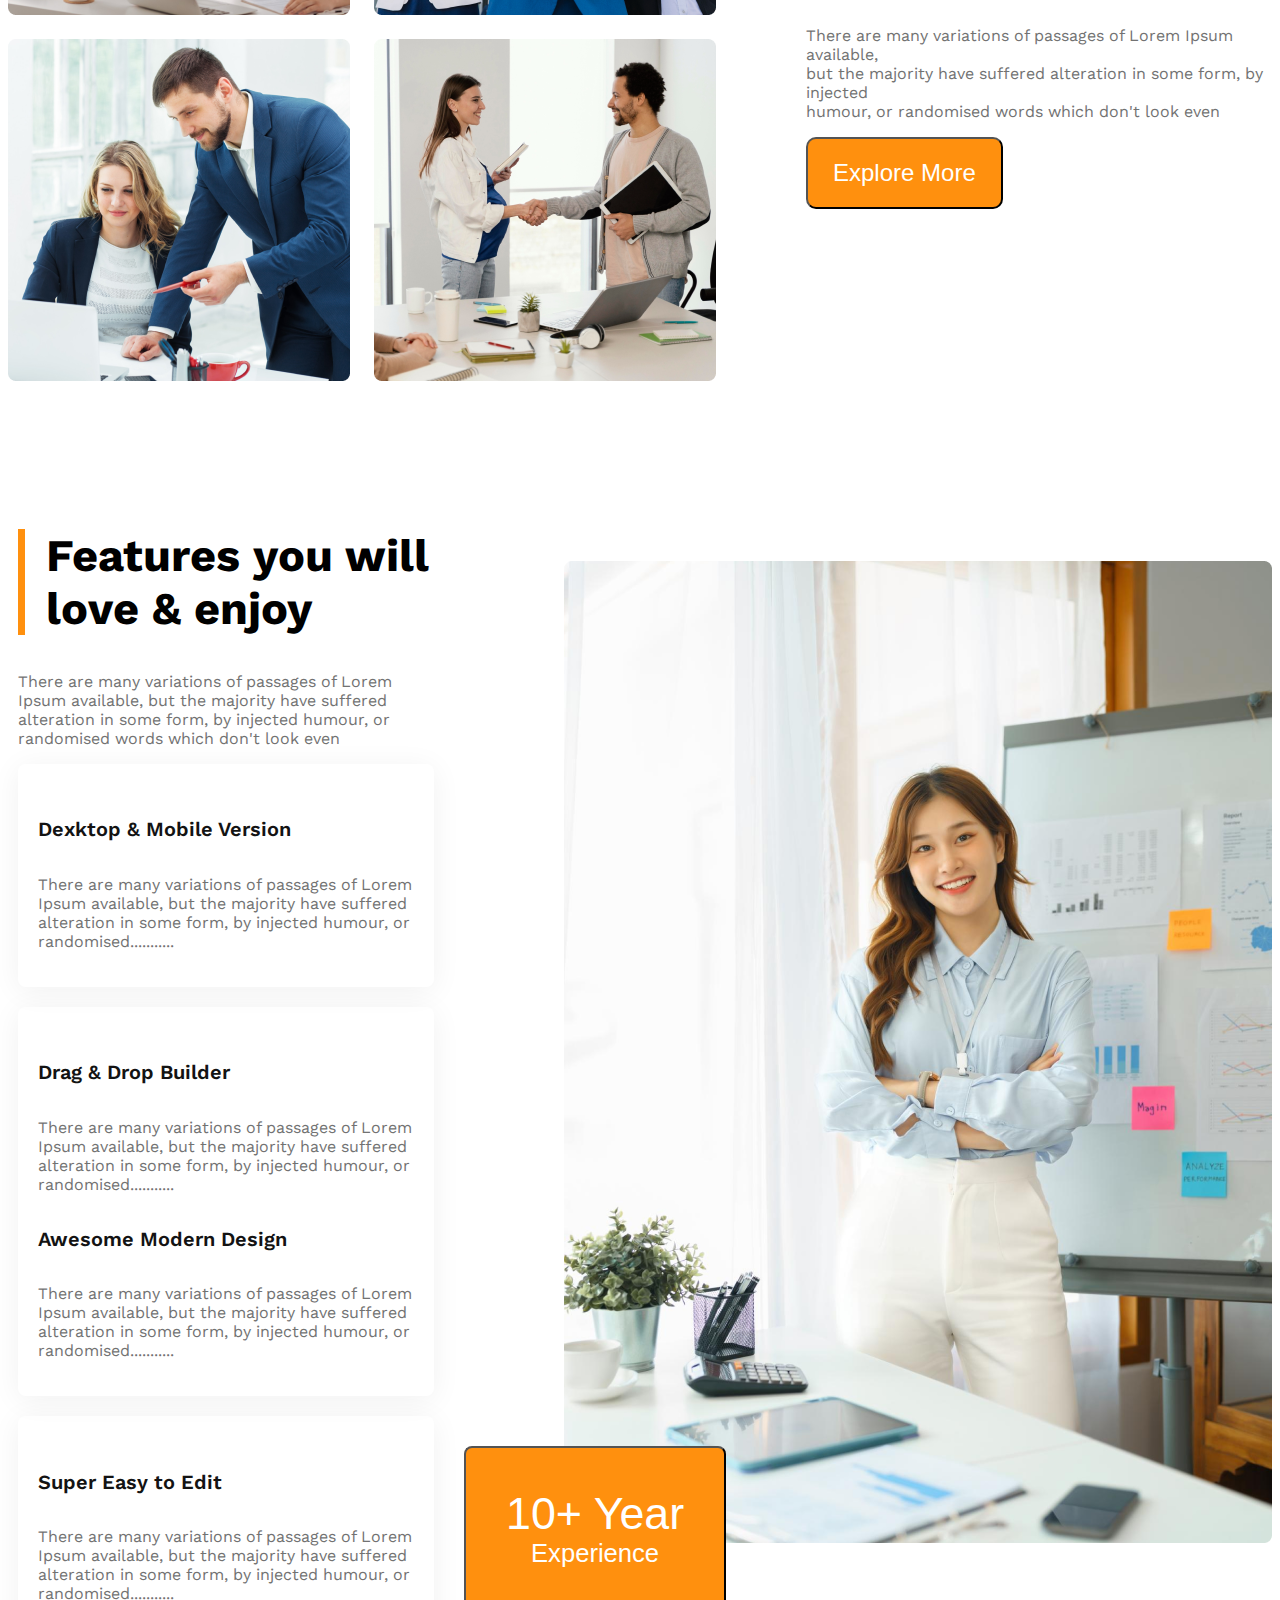
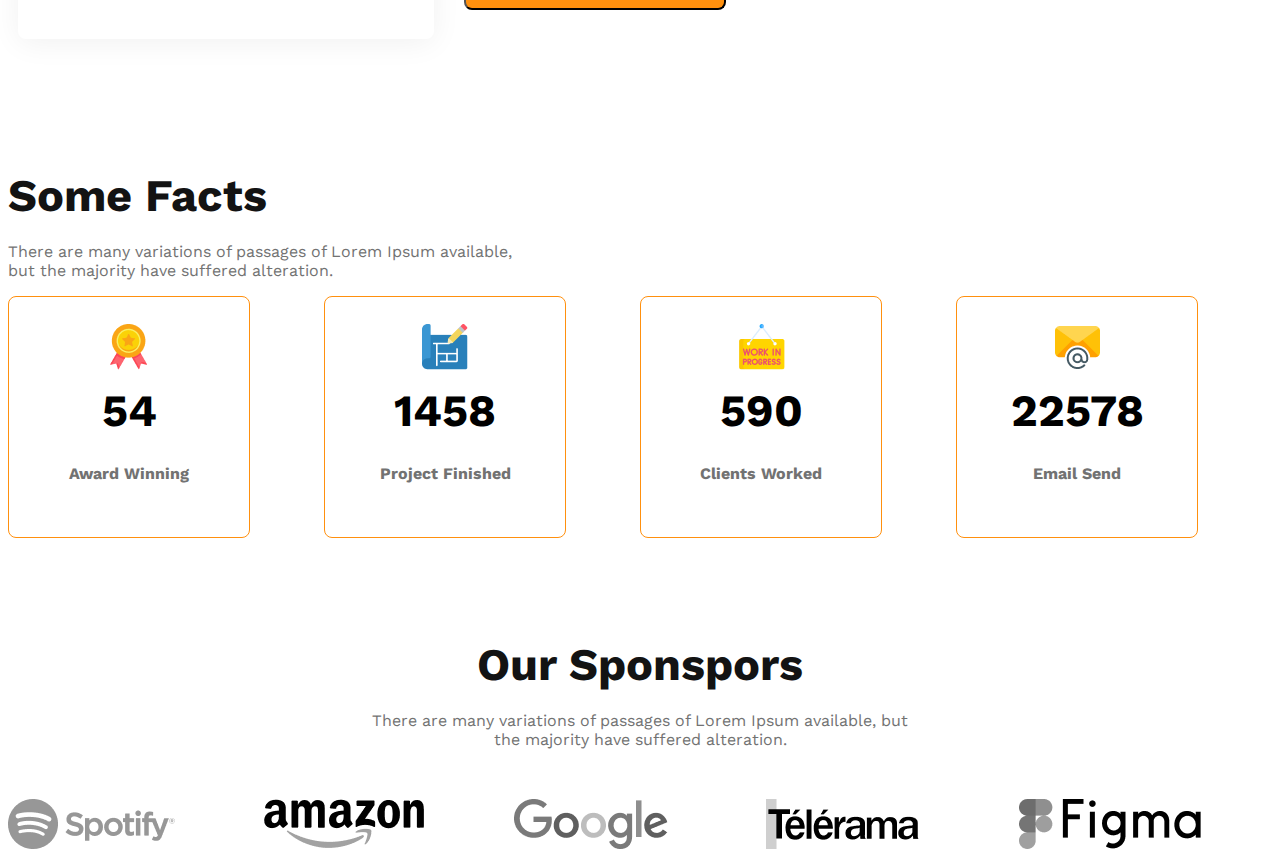
==== commit 25bce9c3: "future section experience button adder" ====
--- a/basic.html
+++ b/basic.html
@@ -97,7 +97,11 @@
         </div>
       </div>
       <div class="feature-section-img">
-        <img c src="images/architect.png" alt="" srcset="">
+        <img src="images/architect.png" alt="" srcset="">
+        <button class="experience-btn">
+          <span id="ten">10+ Year</span><br>
+          <span id="exp">Experience</span>
+        </button>
       </div>
     </section>
     <!-- some fact section start  -->
--- a/css/basic.css
+++ b/css/basic.css
@@ -42,8 +42,8 @@
   justify-content: space-between;
   align-items: center;
 }
-.nav-links {
-}
+/* .nav-links {
+} */
 .nav-item {
   list-style: none;
   margin-right: 20px;
@@ -115,7 +115,7 @@
   padding: 20px;
   box-shadow: 0 4px 30px 0 rgba(0, 0, 0, 0.06);
   margin-bottom: 20px;
-  border-radius: ;
+  border-radius: 8px;
 }
 
 .feature-card .text-bolder {
@@ -138,6 +138,25 @@
 }
 .feature-section-img {
   width: 100%;
+  margin-left: 120px;
+  margin-top: 80px;
+}
+.experience-btn {
+  border-radius: 8px;
+  background: rgb(255, 144, 14);
+  padding: 40px;
+  margin-left: -100px;
+  margin-top: -120px;
+}
+#ten {
+  font-size: 2.8rem;
+  font-weight: 700px;
+  color: white;
+}
+#exp {
+  font-size: 1.6rem;
+  font-weight: 500px;
+  color: white;
 }
 /* some fact container start */
 .fact-section {
@@ -169,8 +188,8 @@
   margin-top: 10px;
   margin-bottom: 5px;
 }
-.some-fact {
-}
+/* .some-fact {
+} */
 #fact-description {
   color: rgb(114, 114, 114);
 
